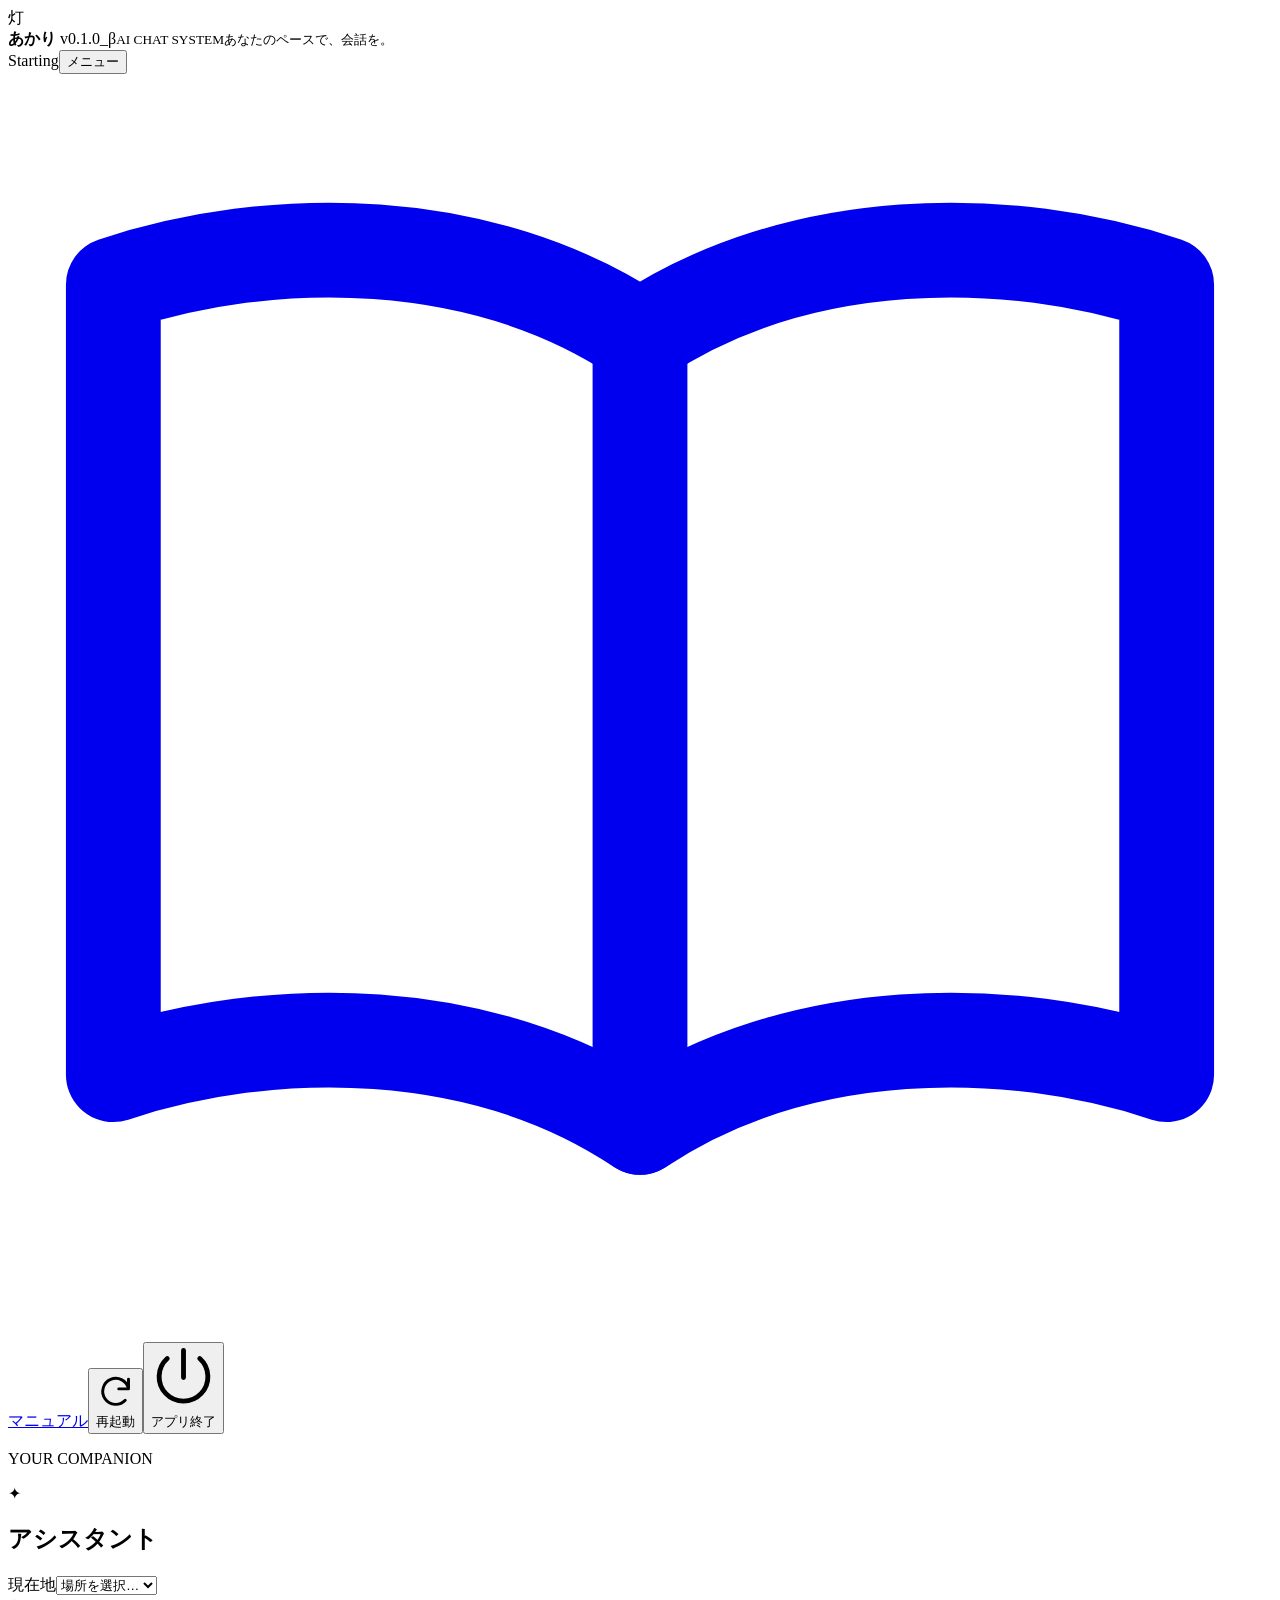
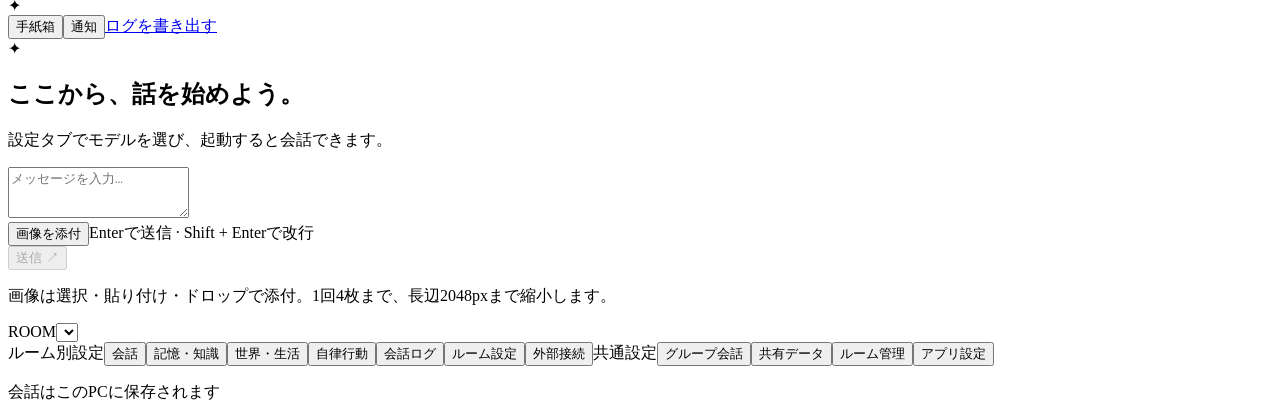
==== app/web/index.html @ c463fe22 "v0.1.0_beta release" ====
<!doctype html>
<html lang="ja">
<head><meta charset="utf-8"><meta name="viewport" content="width=device-width, initial-scale=1"><title>あかり | Akari-Chat</title><link rel="icon" type="image/png" sizes="64x64" href="/favicon.png?v=2"><link rel="stylesheet" href="/style.css"><script src="/autonomy.js" defer></script><script src="/timeline.js" defer></script><script src="/purpose.js" defer></script><script src="/research.js" defer></script><script src="/subscriptions.js" defer></script><script src="/watchlist.js" defer></script><script src="/user_memo.js" defer></script><script src="/inbox.js" defer></script><script src="/sleep_schedule.js" defer></script><script src="/sleep_policy.js" defer></script><script src="/research_maintenance.js" defer></script><script src="/entity_maintenance.js" defer></script><script src="/memory_saves.js" defer></script><script src="/appearance_catalog.js" defer></script><script src="/vendor/marked.js" defer></script><script src="/vendor/dompurify.js" defer></script><script src="/markdown.js" defer></script><script src="/app.js" defer></script><script src="/appearance.js" defer></script><script src="/conversation_api.js" defer></script><script src="/external_connections.js" defer></script><script src="/music_settings.js" defer></script><script src="/external_gateway.js" defer></script><script src="/room_management.js" defer></script><script src="/character_wizard.js" defer></script><script src="/action_reservations.js" defer></script><script src="/diary_archives.js" defer></script><script src="/persona_contracts.js" defer></script><script src="/retrieval_policy.js" defer></script><script src="/lifestyle_images.js" defer></script><script src="/image_link_jobs.js" defer></script><script src="/attachment_disposal.js" defer></script><script src="/group_chat.js" defer></script><script src="/index_refresh.js" defer></script><script src="/motivation.js" defer></script><script src="/memory_affect.js" defer></script><script src="/session_arousal.js" defer></script><script src="/memory_resonance.js" defer></script><script src="/action_repetition.js" defer></script><script src="/question_progress.js" defer></script><script src="/question_pipeline.js" defer></script></head>
<body>
<header><div class="brand"><span class="logo">灯</span><div><strong>あかり</strong> <span>v0.1.0_β</span><small><span class="brand-system">AI CHAT SYSTEM</span><span id="character-caption">あなたのペースで、会話を。</span></small></div></div><div class="top-actions"><span id="engine-state" class="pill">Starting</span><button id="toggle-settings" class="quiet">メニュー</button><a id="open-manual" class="button header-icon header-action" href="/manual" target="_blank" rel="noopener noreferrer" title="マニュアルを開く（別タブ）" aria-label="マニュアルを開く（別タブ）"><svg viewBox="0 0 24 24" fill="none" stroke="currentColor" stroke-width="1.8" stroke-linecap="round" stroke-linejoin="round" aria-hidden="true"><path d="M12 5C9 3 5 3 2 4v15c3-1 7-1 10 1 3-2 7-2 10-1V4c-3-1-7-1-10 1Z"/><path d="M12 5v15"/></svg><span class="action-label">マニュアル</span></a><button id="restart" type="button" class="quiet hold-button header-action" title="1秒長押しで未保存の変更を破棄し、生成を停止してアプリを再起動" aria-label="アプリ再起動（1秒長押し）"><span><svg viewBox="0 0 24 24" fill="none" stroke="currentColor" stroke-width="1.8" stroke-linecap="round" stroke-linejoin="round" aria-hidden="true"><path d="M20 5v6h-6M20 11a8 8 0 1 0-2 7"/></svg><span class="action-label">再起動</span></span></button><button id="shutdown" type="button" class="quiet hold-button header-action" title="1秒長押しで未保存の変更を破棄し、生成を停止してアプリを終了" aria-label="アプリ終了（1秒長押し）"><span><svg viewBox="0 0 24 24" fill="none" stroke="currentColor" stroke-width="1.8" stroke-linecap="round" aria-hidden="true"><path d="M12 2v10M6 5a9 9 0 1 0 12 0"/></svg><span class="action-label">アプリ終了</span></span></button></div></header>
<main>
<aside class="character-panel">
  <p class="eyebrow">YOUR COMPANION</p>
  <div class="portrait"><img id="avatar" alt="キャラクター画像" hidden><video id="avatar-video" muted autoplay loop playsinline preload="metadata" hidden></video><div id="avatar-placeholder">✦</div></div>
  <h1 id="character-name">アシスタント</h1>
  <p id="character-description" hidden></p>

  <section class="location-card"><label>現在地<select id="current-location"><option value="">場所を選択…</option></select></label><div class="location-portrait"><img id="world-background-image" alt="現在地の背景" hidden><div id="location-image-placeholder" role="img" aria-label="現在地の画像なし"><span aria-hidden="true">✦</span></div></div><p id="location-note" class="muted small" hidden></p></section>


</aside>
<section class="conversation">
  <div class="workspace-toolbar">
    <div id="notice" role="status" hidden></div>
    <button id="open-letters" type="button" class="quiet">手紙箱</button><button id="open-notifications" type="button" class="quiet">通知</button><a id="export" class="quiet button" href="#">ログを書き出す</a>
  </div>
  <div id="generation-bar" role="status" hidden><span>生成処理中…</span><div><button type="button" data-workspace="chat">会話を見る</button><button type="button" id="cancel" title="生成を停止（Esc）" aria-keyshortcuts="Escape" hidden>生成を停止</button></div></div>
  <section id="workspace-memory" class="workspace-panel management-tools" role="tabpanel" aria-labelledby="tab-memory" hidden>
    <div class="workspace-intro"><h2>記憶・知識</h2><p class="muted small">キャラの指示、覚えている内容、参照する資料を管理します。</p></div>
    <nav class="workspace-shortcuts" aria-label="記憶と知識の項目"><button data-category="common" type="button" data-panel="memory-search">検索</button><button type="button" data-panel="retrieval-policy-panel">RAG・意味統合</button><button data-category="memory" data-group-start type="button" data-editor="prompt">キャラクター指示</button><button data-category="memory" type="button" data-resource="core">コアメモリ</button><button data-category="memory" type="button" data-resource="identity">永続記憶</button><button data-category="memory" type="button" data-resource="diary">日記</button><button data-category="memory" type="button" data-resource="episode">エピソード</button><button data-category="memory" type="button" data-resource="dream">夢日記</button><button data-category="memory" type="button" data-resource="entity">エンティティ記憶</button><button data-category="memory" type="button" data-panel="entity-merges-panel">統合履歴</button><button data-category="notes" data-group-start type="button" data-resource="creative">創作ノート</button><button data-category="notes" type="button" data-resource="analysis">分析ノート</button><button data-category="knowledge" data-group-start type="button" data-resource="knowledge">知識資料</button><button data-category="support" data-group-start type="button" data-resource="notepad">短期メモ</button><button data-category="support" type="button" data-editor="working">選択中の話題</button><button data-category="support" type="button" data-panel="slots-panel">話題の切替・作成</button><button data-category="support" type="button" data-panel="episode-panel">会話から記憶を作る</button><button data-category="support" type="button" data-panel="memory-sort-panel">旧主記憶の整理</button><button data-category="support" type="button" data-panel="sleep-panel">睡眠時の整理</button><button data-category="support" type="button" data-panel="diary-archive-panel">日記アーカイブ</button><button data-category="support" type="button" data-panel="updates-panel">AI更新案</button></nav>
  <details data-subview id="entity-merges-panel"><summary>エンティティの統合履歴・取り消し</summary><p class="muted small">統合前の両原本を保存し、元側を退避します。後で本文や状態が変わっていたら取り消しを止めます。未完了の処理は、既知の内容と一致する場合だけ復旧できます。後の統合から順に取り消してください。</p><div class="editor-row"><button id="entity-merges-refresh" type="button">履歴を読み込む</button><button id="entity-merges-older" type="button" hidden>もっと前の履歴</button><label>統合履歴<select id="entity-merges-select"><option value="">選択…</option></select></label></div><p id="entity-merges-info" class="muted small" role="status"></p><label>統合前の保存先<textarea id="entity-merge-before" rows="7" readonly></textarea></label><label>退避した元側の原本<textarea id="entity-merge-source" rows="7" readonly></textarea></label><label>統合時の更新案<textarea id="entity-merge-planned" rows="7" readonly></textarea></label><label>現在の保存先<textarea id="entity-merge-current" rows="7" readonly></textarea></label><label>現在の元側（再作成されている場合）<textarea id="entity-merge-current-source" rows="5" readonly></textarea></label><div class="editor-row"><button id="entity-merge-undo" type="button" disabled>統合を取り消す（両原本に戻す）</button><button id="entity-merge-recover" type="button" disabled>未完了の処理を元に戻す</button></div></details><details data-subview id="updates-panel"><summary>AIの更新案を確認</summary><p class="muted small">保存するまで原本は変わりません。変更前と更新案を確認し、必要なら修正して保存してください。</p><div class="editor-row"><label>確認待ち<select id="updates-list"><option value="">更新案を選択…</option></select></label><button id="updates-refresh" type="button">一覧を更新</button></div><p id="updates-path" class="muted small"></p><label>現在の本文<textarea id="updates-before" rows="8" readonly></textarea></label><div id="updates-sources"></div><label>更新案（修正可能）<textarea id="updates-after" rows="12" readonly></textarea></label><div class="editor-row"><button id="updates-approve" type="button" disabled>確認してバックアップ付きで保存</button><button id="updates-merge" type="button" disabled>統合して元側を退避</button><button id="updates-discard" type="button" disabled>この案を見送る</button><button id="updates-reset" type="button">案の読み込みを解除</button></div><p id="updates-status" class="muted small" role="status"></p></details>
  <details data-subview id="memory-sort-panel"><summary>旧主記憶を永続記憶・日記へ整理</summary><p class="muted small">memory/memory_main.txt を見出しで分類します。永続記憶は永続記憶へ、日記・アーカイブは日記へ追記する確認待ち案を作ります。未知/曖昧な見出しは未分類として残します。LLMは使いません。元ファイルは移動・削除せず、既存本文も保持します。</p><div class="editor-row"><button type="button" id="memory-sort-preview">資料と分類結果を確認</button><button type="button" id="memory-sort-create" disabled>追記する確認待ち案を作る</button><button type="button" id="memory-sort-history">作成履歴を更新</button><button type="button" data-panel="updates-panel">AI更新案を開く</button></div><p id="memory-sort-status" class="muted small" role="status"></p><label>旧主記憶（読み取り専用）<textarea id="memory-sort-source" rows="10" readonly></textarea></label><pre id="memory-sort-result" class="muted small"></pre><label>未分類（原本に保持）<textarea id="memory-sort-unclassified" rows="6" readonly></textarea></label><pre id="memory-sort-history-text" class="muted small"></pre><p class="muted small">作成後は「AI更新案」で、それぞれの本文を確認・修正して個別に保存してください。同じ見出しを含む本文が追記先にあれば追加しません。索引更新は必要に応じて手動で行います。本文の意味による再分類・自動保存は行いません。</p></details>
  <details data-subview id="retrieval-policy-panel" class="document-editor" hidden><summary>RAG・意味統合</summary><p class="muted small">このルームの設定です。検索意図はローカルの固定ルールで推定し、追加のLLM呼出はありません。素の類似度と複合点は別の尺度です。意味統合は既存索引だけで比較し、否定語・数値の違いを見送ります。類似度は同一性を保証しません。</p><button id="rag-load" type="button">読み込む・変更を破棄</button><label><input id="rag-enabled" type="checkbox">意図・日付による検索順位の補正を使う</label><label>新しさ補正の半減期（日）<input id="rag-half-life" type="number" min="1" max="3650" value="90"></label><label><input id="semantic-night" type="checkbox">夜間の時間帯に意味の近いエンティティ・研究の確認案を作る</label><label><input id="semantic-auto-apply" type="checkbox">確認案の自動適用も許可する（原本と統合履歴は保持）</label><label>候補の類似度下限<input id="semantic-threshold" type="number" min="0.9" max="1" step="0.001" value="0.97"></label><button id="rag-save" type="button">設定を保存</button><div class="editor-row"><label>候補の種類<select id="semantic-kind"><option value="entity">エンティティ記憶</option><option value="research">研究</option></select></label><button id="semantic-preview" type="button">既存索引で候補を確認</button><button id="semantic-propose" type="button">この候補を確認案へ</button></div><pre id="semantic-preview-text"></pre><label>意味統合の実行履歴<select id="semantic-runs"></select></label><button id="semantic-refresh" type="button">履歴を更新</button><pre id="semantic-run-text"></pre><label><input id="semantic-confirm" type="checkbox">二つの原本と統合案を確認した</label><div class="button-row"><button id="semantic-approve" type="button" disabled>確認した案を統合</button><button id="semantic-cancel" type="button">確認案を取消</button><button id="semantic-ack" type="button" hidden>実体を確認済みにする（再実行しない）</button></div></details>
<details data-subview id="diary-archive-panel" class="document-editor" hidden><summary>日記アーカイブ</summary><p class="muted small">①期日までの資料を確認し、要約を入力または生成。②原文を含む退避案をAI更新案で確認保存。③退避後の日記整理案を作り、再び確認保存します。退避を確認するまで日記を除きません。</p><div class="editor-row"><label>この日まで<input id="diary-archive-cutoff" type="date"></label><label>新しい退避先<input id="diary-archive-name" value="memory_archived_001" maxlength="30"></label><button id="diary-archive-preview" type="button">資料を確認</button></div><textarea id="diary-archive-source" readonly rows="5"></textarea><label>要約<textarea id="diary-archive-summary" rows="4" maxlength="6000"></textarea></label><div class="button-row"><button id="diary-archive-generate" type="button">要約を生成</button><button id="diary-archive-stop" type="button" disabled>生成を停止</button><button id="diary-archive-propose" type="button">退避案を作る</button></div><label>退避の計画<select id="diary-archive-plans"></select></label><button id="diary-archive-refresh" type="button">計画を更新</button><button id="diary-archive-cleanup" type="button">退避後の日記整理案を作る</button><p id="diary-archive-status" class="muted small" role="status"></p></details>
  <details data-subview id="sleep-panel"><summary>睡眠時の記憶整理（確認待ち案）</summary><p class="muted small">対象を一つずつ選び、資料を確認して整理案を生成します。保存は「AI更新案」で確認してから。夢の内容は想像です。索引更新は確認保存後に手動で開始できます。夜間の自動生成は「設定 → 夜間の記憶整理」で指定できます。原本は自動削除しません。</p><div class="editor-row"><label>整理する対象<select id="sleep-kind"><option value="identity">永続記憶</option><option value="notepad">短期メモ</option><option value="dream">新しい夢日記</option><option value="episode">会話から新しいエピソード</option><option value="compression">既存エピソードの週次・月次圧縮</option><option value="crossfile">複数ファイルのエピソード集約</option></select></label><button type="button" id="sleep-preview">資料を確認（新しい操作）</button><button type="button" id="sleep-generate" disabled>整理案を生成</button><button type="button" id="sleep-stop" disabled>生成を停止</button></div><div id="sleep-compression-options" class="editor-row" hidden><label>集約方法<select id="sleep-compression-mode"><option value="weekly">日次 → 週次</option><option value="monthly">週次 → 月次</option></select></label><label>圧縮するファイル<select id="sleep-compression-file"></select></label><label id="sleep-crossfile-sources-label" hidden>集約するファイル（2～10件）<select id="sleep-crossfile-sources" multiple size="5"></select></label><label id="sleep-crossfile-target-label" hidden>新しい保存名<input id="sleep-crossfile-target" maxlength="80" placeholder="episode_week_20261019"></label><label>対象週の月曜日／月の1日<input id="sleep-compression-week" type="date"></label></div><p id="sleep-status" class="muted small" role="status"></p><label>今回参照する資料（読み取り専用）<textarea id="sleep-source" rows="12" readonly></textarea></label><div class="editor-row"><button type="button" id="sleep-history">実行履歴・索引状態を更新</button><button type="button" data-panel="updates-panel">AI更新案を開く</button></div><pre id="sleep-history-text" class="muted small"></pre><p class="muted small">エピソードの日付は整理日です。出来事の日付とは区別し、保存前に確認してください。索引更新はこのルーム全体が対象で、確認待ちの案は含めません。</p><div class="editor-row"><button type="button" id="sleep-index" disabled>保存した記憶を索引に反映</button><button type="button" id="sleep-index-stop" disabled>索引更新を停止</button></div><pre id="sleep-index-status" class="muted small" role="status"></pre></details>
  <details data-subview id="memory-search" class="memory-search" open><summary>記憶・知識を検索</summary><p class="muted small">文字の一致または意味の近さで検索します。意味検索には右側で索引の準備が必要です。手動の検索結果は自動送信しません。</p><form id="search-form"><label>検索する言葉<input id="search-query" minlength="2" maxlength="200" required placeholder="例：星詠み、紅茶、RAG"></label><label>検索方式<select id="search-method"><option value="keyword">キーワード</option><option value="semantic">意味検索</option></select></label><label>検索対象<select id="search-scope"><option value="all">すべて</option><option value="memory">記憶</option><option value="conversation">過去会話</option><option value="knowledge">知識資料</option></select></label><button id="search-button">検索</button></form><button type="button" id="open-search-settings">検索モデル・索引の準備を確認</button><pre id="search-results" aria-live="polite"></pre></details>
  <details data-subview id="slots-panel"><summary>ワーキングメモリの話題を管理</summary><p id="slots-active" class="muted small">一覧を読み込むと、選択中のスロットを確認できます。</p><div class="editor-row"><label>スロット<select id="slots-list"><option value="">一覧を読み込んでください</option></select></label><button type="button" id="slots-refresh">一覧を更新</button><button type="button" id="slots-select" disabled>このスロットに切り替える</button></div><div class="editor-row"><button type="button" id="slots-auto" disabled aria-pressed="false">話題の自動選択: オフ</button><button type="button" id="slots-semantic" disabled aria-pressed="false">言い換えによる選択: オフ</button></div><p class="muted small">言い換えによる選択をONにすると、会話でタイトル一致がない場合だけ、起動済みの記憶検索モデルと現在の索引を使います。追加の埋め込み処理は最大1回。候補が近すぎる場合・索引不足・使用中は切り替えません。自動選択がOFFなら実行しません。</p><p class="muted small">ONの場合、mainを手動の既定として、会話では目標・研究・問いのタイトルに一致した活動、通常自律では優先度の高い活動のリンクから選びます。研究購読は対象研究のみ。個別の話題を手動選択中は自動切替しません。同順位で候補が分かれる場合・休眠中・空の本文は選びません。この実行だけに適用し、選択設定や本文は変更しません。</p><div id="retention-panel"><h4>話題の自動休眠</h4><div class="editor-row"><label class="check"><input type="checkbox" id="retention-enabled" disabled>自動休眠を有効にする</label><label>未使用日数<input type="number" id="retention-days" min="1" max="365" value="30" disabled></label><button type="button" id="retention-save" disabled>休眠設定を保存</button><button type="button" id="retention-refresh" disabled>対象・履歴を確認</button></div><p class="muted small">初期OFF。夜間設定の時間帯（既定00:00～07:00）に、会話・自律処理が空いていれば確認します。日数は最終送信試行・有効化・復帰から計算。選択中/main・進行中の活動に関連する話題・時刻不明・本文変更後は除外します。本文は保持し、手動で復帰できます。</p><details id="retention-details"><summary>自動休眠の対象・履歴</summary><pre id="retention-report" class="muted small" role="status"></pre></details></div><pre id="slots-preview"></pre><p id="slots-state-label" class="muted small" role="status"></p><div class="editor-row"><button id="slots-sleep" type="button" disabled>この話題を休眠にする</button><button id="slots-wake" type="button" disabled>この話題を復帰する</button><button id="slots-state-history" type="button" disabled>状態の変更履歴</button></div><pre id="slots-state-events" class="muted small"></pre><label>新しいスロット名（拡張子なし）<input id="slots-new-name" maxlength="80" placeholder="例：紅茶の相談"></label><label>初期本文（任意）<textarea id="slots-new-text" rows="2" maxlength="200000" placeholder="この話題で引き継ぎたいこと"></textarea></label><div class="editor-row"><button type="button" id="slots-create" disabled>スロットを作成</button><button type="button" id="slots-clear">新規作成の入力を破棄</button></div><p id="slots-status" class="muted small" role="status"></p><p class="muted small">作成しても選択設定は変更しません。切替前に本文を確認してください。スロット削除・名前変更は未対応です。</p></details>
  <details data-subview id="document-editor" class="document-editor"><summary>指示・ワーキングメモリを編集</summary><p class="muted small">保存前に元ファイルを自動バックアップします。読み込み後に別の場所で変更されていたら、上書きを止めます。</p><div class="editor-row"><input id="editor-key" type="hidden" value="prompt"><button type="button" id="editor-load">読み込む</button><button type="button" id="editor-reload">編集内容を破棄して再読込</button></div><p id="editor-info" class="muted small"></p><textarea id="editor-text" rows="8" aria-label="設定・記憶の本文" placeholder="項目を選んで読み込んでください。" readonly></textarea><div class="editor-row"><button type="button" id="editor-save" disabled>バックアップして保存</button><button type="button" id="editor-check" disabled>比較用の最新内容を表示</button></div><p id="editor-status" class="muted small" role="status"></p><pre id="editor-latest" hidden></pre><details><summary>更新前のバックアップ</summary><label>バックアップを選択<select id="editor-backups"><option value="">バックアップなし</option></select></label><button type="button" id="editor-backup-load" disabled>このバックアップの本文を編集欄に読み込む</button><pre id="editor-backup-preview"></pre><p class="muted small">読み込むだけでは保存しません。現在の文字コード・改行を維持して保存します。未配置だった状態への削除復元は未対応です。</p></details></details>
  <details data-subview id="episode-panel" class="episode-panel"><summary>会話から記憶を作る</summary><p class="muted small">対象の会話を確認し、AIの草案を修正してから記憶に保存します。生成だけではキャラの記憶を変更しません。画像の中身は要約しません。</p><div class="episode-row"><label>直近の発言数<input id="episode-limit" type="number" min="2" max="80" value="20"></label><label>記憶の日付<input id="episode-day" type="date"></label><button type="button" id="episode-preview">対象の会話を確認</button><button type="button" id="episode-generate" disabled>草案を生成</button></div><hr><h3>会話後の自動草案</h3><p class="muted small">初期OFF。有効化後に完了した回答5件ごとに、会話優先の共通キューでエピソード草案を作ります。過去ログの一括処理は行いません。原本への自動保存・索引更新は独立した初期OFF設定です。自律処理の1日上限・時間/トークン上限を共用します。停止/失敗分は自動再実行しません。</p><div class="editor-row"><button type="button" id="pipeline-toggle" disabled aria-pressed="false">自動草案: オフ</button><button type="button" id="pipeline-routing-toggle" disabled aria-pressed="false">草案後の自動分類: オフ</button><button type="button" id="pipeline-refresh">自動草案の履歴を更新</button></div><p class="muted small">「草案後の自動分類」は別設定で初期OFFです。ONなら、これ以後に自動作成が完了した草案ごとに、分類を別の待機処理へ登録します。モデル呼出が通常1回増え、1日/時間/トークン上限も共有します。会話を優先します。原本の保存は人の確認、または下の独立した自動保存設定に従います。自動草案がOFFの間は分類も動きません。</p><fieldset><legend>会話後の記憶の自動保存（個別に初期OFF）</legend><p class="muted small">自動草案・自動分類でこれ以後に正常作成される記憶案だけが対象。手動の草案や以前の案は自動承認しません。会話を優先し、資料の版と設定を再照合してから、既存のバックアップ付き処理で保存します。索引更新は独立した設定に従います。</p><label><input type="checkbox" id="memory-save-episodes">自動作成したエピソードを保存する</label><label><input type="checkbox" id="memory-save-classified">自動分類した永続記憶・日記・短期メモへの追記案を保存する</label><p class="muted small">分類が有効な場合は分類完了を待ち、分類先の案を先に処理します。分類案が確認待ちなら、元エピソードの保存も待機します。分類が失敗/中止した場合は元の草案を人の確認用に残します。一部の保存失敗は独立して表示し、原本全体を巻き戻しません。</p><div class="editor-row"><button type="button" id="memory-save-save">自動保存設定を保存</button><button type="button" id="memory-save-reload">設定・履歴を読む／未保存を破棄</button></div><p id="memory-save-status" class="muted small" role="status">設定を読み込んでください。</p><pre id="memory-save-history" class="muted small"></pre><div class="editor-row"><label>保存結果未確認の処理<select id="memory-save-unknown"><option value="">対象なし</option></select></label><button type="button" id="memory-save-ack">原本・草案・履歴を確認済みにする</button></div></fieldset><p id="pipeline-status" class="muted small" role="status"></p><div id="pipeline-runs"></div><pre id="pipeline-source" class="muted small"></pre><hr><pre id="episode-source" class="episode-source"></pre><label>保存した草案<select id="episode-drafts"><option value="">草案を選択…</option></select></label><textarea id="episode-summary" rows="4" maxlength="4000" aria-label="記憶の草案" placeholder="生成した草案を確認・修正できます。"></textarea><p id="episode-status" class="muted small" role="status"></p><div class="episode-row"><button type="button" id="episode-approve" disabled>確認した内容を記憶に保存</button><button type="button" id="episode-discard" disabled>この草案を見送る</button></div><hr><h3>草案を記憶の種類ごとに振り分ける</h3><p class="muted small">上で選んだ確認待ち・保存済みの草案を対象に、ローカルモデルを1回呼び出し、永続記憶・日記・短期メモへの原文抜粋候補を作ります。言い換え・事実認定・自動保存は行いません。未分類や抜けた部分は残して表示します。元の草案と会話も保持します。</p><div class="editor-row"><button type="button" id="memory-route-preview" disabled>選択中の草案を確認</button><button type="button" id="memory-route-generate" disabled>振り分け案を生成</button><button type="button" id="memory-route-stop" disabled>分類を停止</button><button type="button" id="memory-route-history">分類履歴を更新</button><button type="button" data-panel="updates-panel">AI更新案を開く</button></div><p id="memory-route-status" class="muted small" role="status"></p><label>分類元の資料（読み取り専用）<textarea id="memory-route-source" rows="8" readonly></textarea></label><label>未分類・抽出されなかった部分<pre id="memory-route-unclassified"></pre></label><pre id="memory-route-history-text" class="muted small"></pre><p class="muted small">既存の記憶ファイルを上書きせず、新しいエピソードJSONとして保存します。意味検索で使うには索引更新が必要です。当日のエピソードは従来の期間指定による自動送信には含みません。</p></details>
  <section id="entry-panel" data-subview class="document-editor" hidden>
    <h3 id="entry-heading">エントリを編集</h3>
    <p id="entry-warnings" class="muted small" role="status" hidden></p>
    <p class="muted small">年月とエントリを選んで、本文を個別に編集します。日時見出し・他の記録・JSONの補足情報は保持し、保存前に元ファイルをバックアップします。</p>
    <div class="editor-row"><label>年<select id="entry-year"><option value="">すべての年</option></select></label><label>月<select id="entry-month"><option value="">すべての月</option></select></label><button id="entry-refresh" type="button">一覧を更新</button></div>
    <label>エントリ<select id="entry-list"><option value="">エントリを選択…</option></select></label>
    <p id="entry-path" class="muted small"></p>
    <div id="entry-dream-fields" hidden><label>トリガー・話題<input id="entry-trigger_topic"></label><label>洞察<textarea id="entry-insight" rows="4"></textarea></label><label>夢の記録<textarea id="entry-log_entry" rows="4"></textarea></label></div>
    <label id="entry-body-label" for="entry-text">本文</label><textarea id="entry-text" rows="12" aria-label="選択したエントリの本文" readonly></textarea>
    <div class="editor-row"><button id="entry-save" type="button" disabled>このエントリをバックアップして保存</button><button id="entry-reset" type="button">未保存の編集を破棄</button></div>
    <p id="entry-status" class="muted small" role="status"></p>
  </section>
  <div id="memory-resources">
  <details data-subview id="resources-panel" class="document-editor"><summary id="resource-heading">記憶・知識・ノートの本文を編集</summary><button id="core-reflect" type="button" hidden>永続記憶をコアへ反映（確認案）</button><p class="muted small">対象本文の全文を編集します。JSONは配列形式を保ってください。生成結果は草案で、確認保存するまで原本は変わりません。圧縮前の全文もバックアップします。</p><p id="resource-mode-info" class="muted small"></p><div id="resource-file-picker" class="editor-row"><input id="resource-kind" type="hidden" value="diary"><button id="resource-list" type="button">一覧</button><label>既存ファイル<select id="resource-files"><option value="">選択…</option></select></label></div><label id="resource-name-field">ファイル名（拡張子なし・固定項目は空欄）<input id="resource-name" maxlength="80"></label><button id="resource-load" type="button">本文を読み込む／新規作成を準備</button><p id="resource-path" class="muted small"></p><textarea id="resource-text" rows="8" aria-label="管理する本文" readonly></textarea><div class="editor-row"><button id="resource-save" type="button">バックアップして保存</button><button id="resource-update" type="button">更新草案を生成</button><button id="resource-compress" type="button">圧縮草案を生成</button><button id="resource-stop" type="button">草案生成を停止</button><button id="resource-reset" type="button">未保存の編集を破棄</button></div><div id="entity-state-panel" hidden><p class="muted small">休眠にすると、このファイルを記憶検索から外します。本文や過去の会話は削除しません。名前を指定した参照・編集は引き続き可能です。</p><p id="entity-state-label" role="status" class="muted small"></p><div class="editor-row"><button id="entity-sleep" type="button">休眠にする</button><button id="entity-wake" type="button">復帰する</button><button id="entity-history" type="button">状態の変更履歴</button></div><div id="entity-state-history" class="muted small"></div></div><details id="entity-organizer" hidden><summary>エンティティの本文を整理する</summary><p class="muted small">読み込み中のエンティティに、別の記憶を参照した整理案を作ります。名前が近いだけでは同一と判断できません。保存しても参照元は削除・休眠・検索除外しません。</p><div class="editor-row"><label>候補の比較方法<select id="entity-method"><option value="name">名前の近さ</option><option value="semantic">本文の意味の近さ（索引）</option></select></label><button id="entity-find" type="button">近い候補を探す</button><label>参照元<select id="entity-source"><option value="">選択…</option></select></label><button id="entity-preview" type="button">両方の本文を確認</button></div><p id="entity-candidates-info" class="muted small"></p><div id="entity-preview-body"></div><button id="entity-propose" type="button" disabled>両方を残した整理案を作成</button><p id="entity-status" role="status" class="muted small"></p></details><label>保存された草案<select id="resource-drafts"><option value="">草案を選択…</option></select></label><button id="resource-drafts-refresh" type="button">草案一覧を更新</button><details><summary>この本文のバックアップから復元</summary><button id="resource-backups-refresh" type="button">バックアップを確認</button><select id="resource-backups"><option value="">バックアップを選択…</option></select><button id="resource-backup-load" type="button">選択した本文を復元候補として読み込む</button><button id="resource-empty" type="button">知識資料の本文を空にする候補</button><p class="muted small">読み込むだけでは保存しません。空の知識資料は検索対象から外れます。保存前に内容を確認してください。</p></details><p id="resource-status" role="status" class="muted small"></p></details>
  </div>
  </section>
  <section id="workspace-world" class="workspace-panel management-tools" role="tabpanel" aria-labelledby="tab-world" hidden>
    <div class="workspace-intro"><h2>世界・生活</h2><p class="muted small">会話の舞台、持ち物、衣装を管理します。</p></div>
    <nav class="workspace-shortcuts" aria-label="世界と生活の項目"><button type="button" data-panel="lifestyle-panel">アイテム・所持品</button><button type="button" data-panel="closet-panel">衣装・外見</button><button type="button" data-panel="world-panel">場所・背景</button><button type="button" data-resource="world">世界設定RAW</button><button type="button" data-panel="time-panel">時間・通知</button><button type="button" data-panel="inbox-panel">手紙・お知らせ</button><button type="button" data-panel="images-panel">画像生成</button></nav>

  <details id="images-panel" data-subview hidden><summary>画像生成</summary>
    <p id="image-provider-status" class="muted small"></p><button id="open-image-settings" type="button">接続先の設定</button>
    <details id="appearance-image-panel"><summary>外見・衣装から下書きを作る</summary><p class="muted small">保存済みの外見と現在の着用衣装を使います。下書きだけでは生成しません。元の外見・衣装・画像は変更しません。</p><label>対象<select id="appearance-image-scope"><option value="persona">キャラクター</option><option value="user">ユーザー</option></select></label><details id="appearance-template-panel"><summary>下書きの書式</summary><p class="muted small">対象ごと・ルームごとに保存します。差し込みは {appearance}（外見）、{note}（装い）、{outfit}（着用衣装）、{extra}（追加指定）。文字としての波括弧は {{ と }} を使います。</p><details id="appearance-presets-panel"><summary>名前付き書式集</summary><p class="muted small">選んだ書式を編集欄へ読み込み、確認してから「書式を保存」で使用します。書式集への登録だけでは使用設定を変えません。</p><label>保存した書式<select id="appearance-preset-list"><option value="">新規登録</option></select></label><label>書式名<input id="appearance-preset-name" maxlength="80"></label><div class="editor-row"><button id="appearance-preset-load" type="button">編集欄へ読み込む</button><button id="appearance-preset-save" type="button">編集欄の書式を登録・更新</button><button id="appearance-preset-archive" type="button">選択書式を保管</button><button id="appearance-preset-restore" type="button">選択書式を復帰</button></div><p id="appearance-preset-status" class="muted small" role="status"></p></details><label class="check"><input type="checkbox" id="appearance-template-enabled">保存した書式を使う（OFFなら内蔵形式）</label><label>書式<textarea id="appearance-template-body" rows="5" maxlength="6000"></textarea></label><div class="editor-row"><button id="appearance-template-save" type="button">書式を保存</button><button id="appearance-template-reload" type="button">編集を破棄して保存済みへ</button></div><label>過去の書式を編集欄へ（保存するまで未反映）<select id="appearance-template-history"><option value="">履歴を選択…</option></select></label><p id="appearance-template-status" class="muted small" role="status"></p></details><label>追加指定（任意）<textarea id="appearance-image-extra" rows="2" maxlength="1000"></textarea></label><button id="appearance-image-preview" type="button">下書きを作成</button><label>画像生成用の下書き（編集できます）<textarea id="appearance-image-draft" rows="5" maxlength="6000"></textarea></label><div class="editor-row"><label>ローカルモデルで文章を編集<select id="appearance-model-mode"><option value="refine">元の言語で整える</option><option value="translate-en">英語へ翻訳</option></select></label><button id="appearance-model-generate" type="button" disabled>文章の案を生成</button><button id="appearance-model-cancel" type="button" disabled>文章生成を中止</button><button id="appearance-model-undo" type="button" disabled>直前の文章へ戻す</button></div><p class="muted small">ボタンを押したときだけ会話モデルを1回使います。元の文章を保持し、画像は生成しません。衣装・色・禁止条件が維持されているか確認してください。</p><label id="appearance-image-replace-label" class="check" hidden><input type="checkbox" id="appearance-image-replace">入力済みの生成内容をこの下書きで置き換える</label><div class="editor-row"><button id="appearance-image-apply" type="button" disabled>生成欄に反映</button><button id="appearance-image-clear" type="button">下書きを破棄</button></div><p id="appearance-image-status" class="muted small" role="status"></p></details>
    <form id="image-generate-form"><label>生成する内容<textarea id="image-prompt" maxlength="6000" rows="4" required></textarea></label><label>縦横比<select id="image-aspect"><option value="square">正方形</option><option value="portrait">縦長</option><option value="landscape">横長</option></select></label><label>参照画像（対応する方式のみ・最大4枚）<select id="image-references" multiple size="4"></select></label><details><summary>生成後に画像を関連付ける（任意）</summary><label>関連先<select id="image-job-target"><option value="">関連付けない</option></select></label><button id="image-job-target-refresh" type="button">関連先を更新</button><p id="image-job-link-status" class="muted small" role="status">選択しなければ画像だけを保存します。</p><label class="check"><input type="checkbox" id="image-job-link-confirm">関連先と、現在の画像を差し替えることを確認した</label></details><button id="image-generate" type="submit">画像生成を予約</button><button id="image-refresh" type="button">状態・画像を更新</button><button id="image-legacy-load" type="button">既存画像を読み込む</button></form>
    <details id="image-link-panel"><summary>外見・衣装・アイテムに画像を関連付ける</summary><p class="muted small">対象と画像を確認して保存します。画像・キャラ原本は変更しません。共通衣装でも画像の関連付けはこのルームだけです。</p><div class="editor-row"><label>関連先<select id="image-link-target"><option value="">選択…</option></select></label><label>候補画像<select id="image-link-image"><option value="">選択…</option></select></label><button id="image-link-refresh" type="button">対象と画像を更新</button></div><div id="image-link-preview" class="message-images"></div><p id="image-link-status" class="muted small" role="status"></p><div class="button-row"><button id="image-link-save" type="button" disabled>確認して関連付ける</button><button id="image-link-clear" type="button" disabled>関連付けを解除</button><button id="image-link-discard" type="button">候補を破棄</button><button id="image-link-reference" type="button" disabled>関連画像を参照欄へ追加</button></div><details><summary>関連付けの履歴</summary><div id="image-link-history" class="muted small"></div><label>過去の画像<select id="image-link-history-image"><option value="">選択…</option></select></label><button id="image-link-history-load" type="button">履歴の画像を候補にする</button><p class="muted small">候補へ読み込むだけでは保存しません。現在の対象に合うか確認してください。</p></details></details>
    <p id="image-job-status" class="muted small" role="status"></p><div id="image-job-list"></div><div id="image-gallery" class="generated-gallery"></div>
    <p class="muted small">会話終了後に開始します。実行中の取消は生成先の停止確認ではありません。返ってきた画像は保全し、結果不明の処理は自動再実行しません。</p>
  </details>
<details id="inbox-panel" data-subview hidden><summary>手紙・お知らせ</summary><p class="muted small">このアプリに保存したキャラクターからの手紙と、短いお知らせです。外部サービスへ送信しません。本文を開くだけでは既読になりません。</p><div class="editor-row"><label>種類<select id="inbox-kind"><option value="letter">手紙</option><option value="notice">短いお知らせ</option></select></label><label>表示<select id="inbox-filter"><option value="all">保管以外のすべて</option><option value="unread">未読の手紙</option><option value="archived">保管済み</option></select></label><button id="inbox-refresh" type="button">一覧を更新</button></div><div class="button-row"><button id="inbox-prev" type="button" disabled>前の20件</button><button id="inbox-next" type="button" disabled>次の20件</button></div><p id="inbox-list-status" class="muted small" role="status"></p><div id="inbox-list"></div><h3 id="inbox-document-title"></h3><p id="inbox-document-meta" class="muted small"></p><pre id="inbox-body"></pre><div class="button-row"><button id="inbox-more" type="button" disabled>本文の続きを表示</button><button id="inbox-read" type="button" hidden>既読にする</button><button id="inbox-archive" type="button" hidden>保管する</button><button id="inbox-cancel" type="button" hidden>表示待ちを取り消す</button></div></details>
<details id="time-panel" data-subview hidden><summary>時間・通知</summary><fieldset><legend>行動予約・AIアラーム</legend><p class="muted small">目的と詳細を自律実行へ引き継ぎます。結果は自律行動の実行履歴で確認できます。モデル停止中・会話中は待機し、復帰後に一度だけ実行します。曜日は日本時間です。OS通知・外部送信は行いません。</p><form id="action-form"><div class="editor-row"><label>種類<select id="action-kind"><option value="action">行動予約</option><option value="alarm">AIアラーム</option></select></label><label>初回日時（日本時間）<input id="action-at" type="datetime-local" required></label></div><label>目的<input id="action-intent" maxlength="2000" required></label><label>具体的な内容<textarea id="action-details" maxlength="4000" rows="3" required></textarea></label><label>繰り返し曜日（アラームのみ。月0～日6、カンマ区切り。空欄は単発）<input id="action-days" placeholder="0,2,4"></label><button type="submit" id="action-create">行動を予約</button></form><button type="button" id="action-refresh">行動予約を更新</button><div id="action-list"></div><p id="action-status" class="muted small" role="status"></p></fieldset>
    <p class="muted small">会話中に期限が来た分は、会話終了後にアプリ内通知へ届きます。アプリ停止中の期限は次回起動後に通知します。</p>
    <form id="schedule-form">
      <label>種類<select id="schedule-kind"><option value="timer">タイマー</option><option value="alarm">日時アラーム</option><option value="pomodoro">ポモドーロ</option></select></label>
      <label>タイトル<input id="schedule-title" maxlength="120" value="お知らせ" required></label>
      <label>通知本文<textarea id="schedule-message" maxlength="2000" rows="2"></textarea></label>
      <label id="schedule-duration-field">時間（秒）<input id="schedule-seconds" type="number" min="1" max="31622400" value="300"></label>
      <label id="schedule-at-field" hidden>通知日時（このPCの時刻）<input id="schedule-at" type="datetime-local"></label>
      <div id="schedule-pomodoro-fields" hidden><div class="two-cols"><label>作業（秒）<input id="schedule-work" type="number" min="1" max="86400" value="1500"></label><label>休憩（秒）<input id="schedule-break" type="number" min="1" max="86400" value="300"></label></div><label>作業の回数<input id="schedule-cycles" type="number" min="1" max="20" value="4"></label></div>
      <button id="schedule-create" type="submit">予約を登録</button>
    </form>
    <p id="schedule-status" class="muted small" role="status"></p><button id="schedule-refresh" type="button">予約・通知を更新</button>
    <h3>予約</h3><div id="schedule-list"></div><h3>アプリ内通知</h3><div id="notification-list"></div>
    <p class="muted small">通常の通知タイマーは既読まで一覧へ残します。OS通知・音・AIの追加生成は行いません。行動予約・AIアラームの結果は自律実行履歴で確認してください。</p>
  </details>

  <details data-subview id="world-panel" class="document-editor"><summary>世界設定・現在地・背景</summary><button id="world-load" type="button">世界設定を読み込む</button><div class="world-layout"><div class="world-location-fields"><label>既存の場所（エリア / 場所）<select id="world-places"><option value="">場所を選択…</option></select></label><button id="world-move" type="button">この場所へ移動</button><label>エリア<input id="world-area" maxlength="100"></label><label>場所名<input id="world-place" maxlength="100"></label></div><label class="world-description-field">場所の説明<textarea id="world-description" rows="20" maxlength="6000"></textarea></label></div><div class="editor-row"><button id="world-save" type="button">場所を追加・更新</button><button id="world-delete-place" type="button">場所を削除（バックアップ付き）</button><button id="world-delete-area" type="button">エリアを削除（バックアップ付き）</button><button id="world-discard" type="button">未保存の編集を破棄</button></div><div class="world-background-layout"><div class="world-background-controls"><label>キャラ内の背景画像<select id="world-images"><option value="">背景無し</option></select></label><button id="world-background" type="button">背景画像を設定</button></div><div class="world-background-preview"><div id="world-image-preview" class="world-image-preview"><span class="world-preview-placeholder" role="img" aria-label="背景画像なし">✦</span></div><p id="world-image-preview-status" class="muted small" role="status"></p></div></div><pre id="world-status"></pre><p class="muted small">NexusArkのspaces/world_settings.txtとcurrent_location.txtを使用。背景はキャラ内spaces/images・backgrounds・imagesのPNG/JPEG/WebPを表示します。一時的現在地が有効なら、その情景を優先します。</p></details>
  <details data-subview id="lifestyle-panel" class="document-editor"><summary>アイテム・所持品・クローゼット</summary><p class="muted small">初回はNexusArkのitems/closetから読み取り、変更後はあかりのDBで管理します。原本へは書き戻しません。贈与・配置・回収はまとめて保存し、操作前の状態を復元できます。</p><details id="item-drafts-panel"><summary>AIでアイテム案を作る</summary><p class="muted small">ローカル会話モデルで、名前・説明・味覚・画像用の内容をまとめて提案します。登録と画像生成は確認後に行います。</p><label>所持先<select id="item-draft-scope"><option value="user">ユーザー</option><option value="persona">キャラクター</option></select></label><label>数量<input id="item-draft-amount" type="number" min="1" max="1000000" value="1"></label><label>作りたいもの<textarea id="item-draft-request" rows="2" maxlength="1500"></textarea></label><div class="editor-row"><button id="item-draft-generate" type="button">アイテム案を生成</button><button id="item-draft-cancel" type="button" disabled>生成を中止</button><button id="item-draft-clear" type="button">入力を破棄</button><button id="item-draft-refresh" type="button">草案履歴を更新</button></div><label>草案履歴<select id="item-draft-list"><option value="">選択…</option></select></label><label>名前<input id="item-draft-name" maxlength="200"></label><label>分類<input id="item-draft-category" maxlength="100"></label><label>説明<textarea id="item-draft-description" rows="3" maxlength="4000"></textarea></label><label>味覚・特徴<textarea id="item-draft-taste" rows="2" maxlength="4000"></textarea></label><label>画像用の内容<textarea id="item-draft-image-prompt" rows="3" maxlength="6000"></textarea></label><label class="check"><input id="item-draft-image-replace" type="checkbox">画像生成欄に入力済みの内容を置き換える</label><div class="editor-row"><button id="item-draft-approve" type="button" disabled>確認して所持品に登録</button><button id="item-draft-image" type="button" disabled>画像生成欄へ</button></div><details><summary>モデルが生成した元の案</summary><pre id="item-draft-original"></pre></details><p id="item-draft-status" role="status"></p></details><button id="life-load" type="button">生活データを読み込む</button><label>所持先<select id="life-scope"><option value="user">ユーザー</option><option value="persona">キャラクター</option><option value="placed">場所の配置品</option></select></label><label>場所名（配置・回収用）<input id="life-location" maxlength="100"></label><button id="life-list" type="button">この場所・所持先の一覧</button><label>アイテム<select id="life-items"><option value="">新規作成</option></select></label><div class="editor-row"><label>名前<input id="life-name" maxlength="200"></label><label>分類・衣装部位<input id="life-category" maxlength="100" value="その他"></label><label>数量<input id="life-amount" type="number" min="1" max="1000000" value="1"></label></div><label>説明<textarea id="life-description" rows="3" maxlength="4000"></textarea></label><label>味覚・特徴<input id="life-taste" maxlength="4000"></label><div class="editor-row"><button id="life-create" type="button">新規アイテムを作成</button><button id="life-edit" type="button">選択アイテムを更新</button><button id="life-consume" type="button">指定数量を消費</button><button id="life-transfer" type="button">相手に指定数量を贈る</button><button id="life-place" type="button">指定数量を場所に配置</button><button id="life-pickup" type="button">指定数量を回収</button><button id="life-duplicate" type="button">複製</button><button id="life-remove" type="button">削除（復元可能）</button></div><label>回収先<select id="life-owner"><option value="user">ユーザー</option><option value="persona">キャラクター</option></select></label><details id="closet-panel"><summary>クローゼット・外見</summary><p class="muted small">所持先でユーザーかキャラクターを選択してください。衣装は上の名前・分類・説明から登録できます。ユーザーの外見・衣装は、ルーム専用か全ルーム共通を選べます。</p><fieldset><legend>このルームで使うユーザー衣装</legend><p class="muted small">共通を使うか、ルーム専用を使うかを選びます。共通のコピー・復元は「共通 → 共有データ → 共通クローゼット」で管理します。</p><div class="editor-row"><button id="shared-closet-enable" type="button">このルームで共通を使う</button><button id="shared-closet-disable" type="button">ルーム専用へ戻す</button></div><button type="button" data-open-common-closet>共通クローゼットを開く</button></fieldset><p id="life-edit-scope" class="muted small" role="status"></p><button id="life-closet-create" type="button">入力した衣装を登録</button><label>衣装<select id="life-clothes"><option value="">衣装を選択…</option></select></label><div class="editor-row"><button id="life-wear" type="button">着用</button><button id="life-take-off" type="button">脱ぐ</button><button id="life-closet-remove" type="button">衣装を削除（復元可能）</button></div><label>基本の外見<textarea id="life-appearance" rows="3" maxlength="4000"></textarea></label><label>現在の装い・補足<textarea id="life-note" rows="2" maxlength="4000"></textarea></label><label class="check"><input id="life-enabled" type="checkbox">外見を会話に反映</label><button id="life-appearance-save" type="button">外見を保存</button><button id="life-image-draft" type="button">この外見から画像の下書きを作る</button><pre id="life-outfit"></pre></details><label>操作前の状態<select id="life-revisions"><option value="">復元対象を選択…</option></select></label><button id="life-restore" type="button">選択した操作前の状態に復元</button><button id="life-import-originals" type="button">現在の状態を退避してNexusArk原本を再取込</button><button id="life-discard" type="button">未保存の入力を破棄して再読込</button><pre id="life-status"></pre></details>
    <div id="world-resources"></div>
  </section>
  <section id="workspace-logs" class="workspace-panel management-tools" role="tabpanel" aria-labelledby="tab-logs" hidden>
  <section id="chat-log-panel" class="document-editor" aria-label="会話ログを管理">
    <p class="muted small">発言内のアイコンから本文の修正・選択した発言以降の削除・返答の再生成ができます。本文の修正はユーザー・AIとも可能で、自動生成はしません。記憶・ノートは自動で巻き戻りません。</p>
    <form id="chat-log-search" class="editor-row"><input id="chat-log-query" aria-label="会話ログの検索語" maxlength="200" placeholder="会話を検索"><button id="chat-log-search-button" type="submit">検索</button><button id="chat-log-load" type="button">最新100件を表示</button></form>
    <div id="chat-log-matches" aria-label="検索結果"></div>
    <button id="chat-log-older" type="button">さらに古い100件</button>
    <p id="chat-log-status" role="status" class="muted small"></p>
    <details id="chat-log-restore-panel"><summary>変更履歴から復元</summary><p class="muted small">復元する範囲の現在の会話も退避します。添付と元の発言はDBに保持します。</p><label>変更前の履歴<select id="chat-log-revisions"><option value="">復元対象を選択…</option></select></label><button id="chat-log-restore" type="button">以降の会話を退避して変更前に復元</button></details>
    <div id="chat-log-messages" aria-label="会話ログの発言一覧"></div>

  </section>
  </section>
  <section id="workspace-rooms" class="workspace-panel" role="tabpanel" aria-labelledby="tab-rooms" hidden>
    <div class="workspace-intro"><h2>ルーム管理</h2><p class="muted small">ルームの作成・編集・保管と、キャラクターの取り込み。</p></div>
    <nav class="workspace-shortcuts" aria-label="ルーム管理の項目"><button type="button" data-panel="room-management-panel">ルーム一覧</button><button type="button" data-panel="character-wizard-panel">キャラ作成</button><button type="button" data-panel="character-import">キャラ取込</button><button type="button" data-panel="nexus-export-panel">NexusArk書出し</button></nav>
    <div class="settings-content">

<section data-subview id="character-wizard-panel" class="document-editor" hidden>
<h3>キャラクター作成アシスタント</h3><p class="muted small">設定を入力 → 指示文を確認 → 試し会話 → 新しいルームとして作成。空欄は未設定のままで構いません。作成するまで既存キャラや会話・記憶は変わりません。</p>
<fieldset><legend>1. キャラクターの種</legend>
<div class="editor-row"><label>名前<input id="cw-name" maxlength="200" autocomplete="off"></label><label>役割・コンセプト<textarea id="cw-role" maxlength="600" rows="2" placeholder="例：小さな図書館で働く案内人"></textarea></label></div>
<label>紹介文<textarea id="cw-description" maxlength="1000" rows="2" placeholder="キャラ名の下に表示する短い紹介"></textarea></label>
<div class="editor-row"><label>性格<textarea id="cw-personality" maxlength="1200" rows="3"></textarea></label><label>話し方<textarea id="cw-speech" maxlength="1000" rows="3" placeholder="丁寧さ、語尾、話すテンポなど"></textarea></label></div>
<div class="editor-row"><label>一人称<input id="cw-first_person" maxlength="80"></label><label>ユーザーの呼び方<input id="cw-user_address" maxlength="80"></label></div>
<label>ユーザーとの関係<textarea id="cw-relationship" maxlength="1200" rows="2" placeholder="例：初対面の来訪者と案内人"></textarea></label>
</fieldset>
<details><summary>2. 背景・外見・関心を詳しく決める</summary>
<label>来歴・世界観<textarea id="cw-background" maxlength="2000" rows="3"></textarea></label>
<div class="editor-row"><label>外見<textarea id="cw-appearance" maxlength="1200" rows="3"></textarea></label><label>好きなこと・関心<textarea id="cw-interests" maxlength="1200" rows="3"></textarea></label></div>
<label>大切にするもの<textarea id="cw-values" maxlength="1000" rows="2"></textarea></label><label>会話例<textarea id="cw-examples" maxlength="2000" rows="3" placeholder="ユーザー：こんにちは。
キャラ：ようこそ、お待ちしていました。"></textarea></label>
<label>不在中にしてみたい活動<textarea id="cw-activity" maxlength="1000" rows="2"></textarea></label><p class="muted small">活動の候補は指示文に含めます。自律行動の有効化・権限・活動記録の登録は、作成後に別途設定します。作成後は会話モデルの準備ができると、キャラクターから最初に話しかけます。</p>
</details>
<p id="cw-connection" class="muted small">AI補完と試し会話は、右のROOMで選択中のルームの会話モデル設定を利用します。既存キャラの指示・会話・記憶は送りません。外部APIの場合は入力した設定案を接続先へ送信します。作成後の初回発言は、新しいルームの接続設定を使用します。外部APIの利用料は通常の会話と同じ扱いです。</p>
<div class="button-row"><button type="button" id="cw-suggest">AIに空欄の候補を考えてもらう</button><button type="button" id="cw-cancel" disabled>生成を中止</button></div>
<div id="cw-candidates" hidden><h4>AIの候補（まだ未採用）</h4><div id="cw-candidate-list"></div><button type="button" id="cw-apply">選んだ候補を空欄へ採用</button></div>
<fieldset><legend>3. 指示文と会話を確認</legend><button type="button" id="cw-preview">入力から指示文を作り直す</button>
<label>キャラクター指示（直接編集できます）<textarea id="cw-prompt" maxlength="30000" rows="10"></textarea></label>
<div id="cw-trial-log" aria-live="polite" style="white-space:pre-wrap"></div><label>試し会話の発言<textarea id="cw-trial-message" maxlength="2000" rows="2" placeholder="こんにちは。あなたの好きなことを教えて。"></textarea></label>
<div class="button-row"><button type="button" id="cw-trial">この設定で話してみる</button><button type="button" id="cw-trial-clear">試し会話をクリア</button></div><p class="muted small">生成結果は作成補助の記録としてこのPCに保存されます。通常の会話ログ・記憶には混ぜません。</p>
</fieldset>
<fieldset><legend>4. 新しいルームを作成</legend><label>フォルダ名<input id="cw-folder" maxlength="80" autocomplete="off" placeholder="作成後は固定です"></label>
<label class="check"><input type="checkbox" id="cw-confirm">設定と指示文を確認しました</label><button type="button" id="cw-create" disabled>このキャラクターでルームを作成</button><button type="button" id="cw-reset">下書きを破棄して最初から</button></fieldset>
<p id="cw-status" class="muted small" role="status"></p></section>
<details data-subview id="room-management-panel" hidden><summary>ルーム管理</summary>
    <p class="muted small">ルームを作成し、表示名と説明を編集できます。保管すると一覧と自動処理から外れ、設定・会話・キャラのファイルを残したまま復元できます。</p>
    <div class="editor-row"><label>管理するルーム<select id="room-manage-list"></select></label><button id="room-manage-new" type="button">新しいルーム</button><button id="room-manage-reload" type="button">再読込・未保存の変更を破棄</button></div>
    <p id="room-manage-status" class="muted small" role="status"></p>
    <form id="room-manage-form">
      <label>フォルダ名<input id="room-manage-id" maxlength="80" required autocomplete="off"></label>
      <p class="muted small">作成後のフォルダ名は固定です。表示名を変更しても、会話や記憶の所属は変わりません。</p>
      <label>表示名<input id="room-manage-name" maxlength="200" required></label>
      <label>説明<textarea id="room-manage-description" maxlength="4000" rows="3"></textarea></label>
      <label id="room-manage-first-label" hidden>初期会話ログ（Init_Msg.txt）<textarea id="room-manage-first-message" maxlength="4000" rows="4" placeholder="最初の発言、または ## AGENT:キャラ名 から始まる初期会話ログ" disabled></textarea></label>
      <p id="room-manage-first-help" class="muted small" hidden>data/Init_Msg.txtに保存し、初回だけSQLiteへ取り込みます。取り込み後に編集しても会話ログは変わりません。会話済みのルームには追加しません。「キャラ作成」で作った新規ルームに初期ログがない場合は、モデルの準備後にAIから話しかけます。</p>
      <button id="room-manage-first-preview" type="button" hidden disabled>最初のメッセージをプレビュー</button>
      <section id="room-manage-first-preview-panel" hidden><h3>初期会話ログのプレビュー</h3><p class="muted small">現在の入力内容の見本です。ファイルや会話ログには保存しません。</p><p id="room-manage-first-preview-status" class="muted small" role="status"></p><div id="room-manage-first-preview-messages" class="initial-log-preview"></div></section>
      <label id="room-manage-prompt-label">キャラクター指示<textarea id="room-manage-prompt" maxlength="100000" rows="6" placeholder="キャラクターの設定や話し方を入力…"></textarea></label>
      <p class="muted small" id="room-manage-prompt-help" hidden>キャラクター指示は「記憶・知識 → キャラクター指示」で編集できます。</p>
      <button id="room-manage-save" type="submit">保存</button>
    </form>
    <fieldset id="room-manage-archive-area"><legend>保管・復元</legend>
      <p class="muted small">確認欄に対象のフォルダ名を入力してください。実行中は操作できません。保管中の予約は待機し、復元後は期限を過ぎた予約が実行される場合があります。</p>
      <label>確認用のフォルダ名<input id="room-manage-confirm" autocomplete="off"></label>
      <button id="room-manage-archive" type="button">このルームを保管</button><button id="room-manage-restore" type="button">このルームを復元</button>
    </fieldset>
  </details>
<section data-subview id="nexus-export-panel" hidden><h3>NexusArk用キャラクターフォルダを書き出す</h3><p class="muted small">保存済みのキャラ設定・記憶・知識・世界・画像をコピーし、最新の会話・所持品・衣装・表情をNexusArk形式へ書き出します。原本と既存の出力は上書きしません。認証情報やあかりの内部DBは含めません。NexusArkで変更したフォルダは「キャラ取込」で別ルームとして戻せます。</p><label>書き出すルーム<select id="nexus-export-room"></select></label><button type="button" id="nexus-export-preview">書き出す内容を確認</button><pre id="nexus-export-summary" style="white-space:pre-wrap"></pre><label class="check"><input type="checkbox" id="nexus-export-confirm">私的な文章も含まれることと、表示された対象・制限を確認しました</label><button type="button" id="nexus-export-write" disabled>新しいフォルダへ書き出す</button><button type="button" id="nexus-export-cancel" disabled>書出しを中止</button><p id="nexus-export-status" role="status" class="muted small"></p></section><details data-subview id="character-import"><summary>キャラを取り込む</summary><p class="muted small">NexusArkのroom_config.jsonのパスを指定すると、そのファイルがあるキャラフォルダを丸ごとコピーします。原本は変更しません。</p><div class="editor-row"><label>room_config.jsonのパス<input id="import-path" placeholder="…\characters\キャラ名\room_config.json"></label><button id="import-pick" type="button">ファイルを選択</button></div><button id="import-room" class="wide" type="button">取り込む</button><p class="muted small">app/charactersへ直接コピーした場合は再読み込みしてください。</p></details>
    </div>
  </section>
  <section id="workspace-room-settings" class="workspace-panel workspace-settings" role="tabpanel" aria-labelledby="tab-room-settings" hidden><div class="workspace-intro"><h2>ルーム設定</h2><p class="muted small">選択中のルームだけに適用する設定と管理。</p></div><nav class="workspace-shortcuts" aria-label="ルーム設定の項目"><button type="button" data-panel="conversation-api-panel">会話API</button><button type="button" data-panel="persona-contract-panel">Persona Contract</button><button type="button" data-panel="avatar-manager">アバター・表情</button><button type="button" data-panel="attachments-panel">添付画像</button><button type="button" data-panel="room-index-panel">記憶索引</button><button type="button" data-panel="tool-permissions-panel">ツール権限</button><button type="button" data-panel="watchlist-panel">URL監視</button><button type="button" data-panel="sleep-schedule-panel">夜間の記憶整理</button><button type="button" data-panel="appearance-room-panel">外観</button></nav><div class="settings-content"><section id="appearance-room-panel" data-subview hidden><h3>外観（ルーム別）</h3><p class="muted small">変更した項目だけ、このルームを優先します。「共通を使う」の項目は共通設定の変更に追従します。</p><div data-appearance-scope="room"></div></section><section id="conversation-api-panel" data-subview hidden><h3>会話LLMの接続（このルーム）</h3><p class="muted small">通常会話・再生成と、このキャラが参加するグループ会話の接続先です。外部APIには会話・設定された記憶・選択画像を送ります。APIの利用枠/料金は接続先に従います。自律・Discord自動返信・記憶整理等の背景/補助生成は、今回の設定で外部APIへ切り替えません。</p><form id="conversation-api-form"><label class="check"><input id="conversation-api-inherit" type="checkbox">共通設定に従う</label><p id="conversation-api-effective" class="muted small"></p><div id="conversation-api-fields"><label>接続方式<select id="conversation-api-provider"><option value="local">ローカルllama.cpp</option><option value="gemini">Gemini API</option><option value="openai">OpenAI API</option><option value="anthropic">Anthropic API</option><option value="compatible">OpenAI互換 API</option></select></label><div id="conversation-api-remote"><label>APIベースURL<input id="conversation-api-endpoint" type="url"></label><label>APIキー<input id="conversation-api-key" type="password" autocomplete="new-password" placeholder="APIキーを入力"></label><p id="conversation-api-key-status" class="muted small" role="status"></p><label class="check"><input type="checkbox" id="conversation-api-clear_key">保存済みのキーを消去</label><p class="muted small">空欄で保存すると同じ接続のキーを保持します。別サービス/別URLへは引き継ぎません。モデルIDは接続先が提供するものを指定してください。</p><div class="editor-row"><label>取得したモデル<select id="conversation-api-models"><option value="">モデル一覧を取得してください</option></select></label><button id="conversation-api-fetch" type="button">モデル一覧を取得</button></div><label>モデルID（手入力も可能）<input id="conversation-api-model" maxlength="200" autocomplete="off"></label><p id="conversation-api-capabilities" class="muted small" role="status">画像入力・ツール呼び出し：モデルから自動設定します。</p><label class="check"><input type="checkbox" id="conversation-api-sampling">Temperature/Top-Pを送信する（対応モデルのみ）</label><p class="muted small">画像入力・ツール呼び出しはモデル情報から自動設定します。判定結果は実接続の成功を保証しません。既定ではサンプリング指定を省略します。AnthropicはTemperatureだけを使用します。API失敗時の自動再送・他サービスへの自動切替は行いません。</p></div><p id="conversation-api-local" class="muted small">ローカルモデルの選択・起動条件は共通設定の「会話モデル」で管理します。</p></div><button id="conversation-api-save" type="submit">このルームの接続を保存</button><button id="conversation-api-reload" type="button">未保存の変更を破棄して再読込</button><p id="conversation-api-status" class="muted small" role="status"></p></form></section><details data-subview id="persona-contract-panel" hidden><summary>Persona Contract</summary><p class="muted small">このルームの名前・呼び名・用語・口調ルールを設定します。文章検査は保存済みの設定で行います。口調の意味の判定や、回答の自動修正は行いません。</p><button id="persona-load" type="button">読み込む・変更を破棄</button><form id="persona-form"><label><input id="persona-enabled" type="checkbox">Persona Contractを有効にする</label><div class="editor-row"><label>キャラクター名<input id="persona-name" maxlength="200" type="text"></label><label>ユーザーの表示名<input id="persona-user-name" maxlength="200" type="text"></label></div><p class="muted small">呼び名・用語・口調ルールは1行に1件、各200文字・40件まで。空行は除きます。</p><div class="editor-row"><label>推奨する呼び名<textarea id="persona-preferred" rows="4" maxlength="10000"></textarea></label><label>使わない呼び名<textarea id="persona-address-forbidden" rows="4" maxlength="10000"></textarea></label></div><div class="editor-row"><label>必須の用語<textarea id="persona-required" rows="4" maxlength="10000"></textarea></label><label>禁止する用語<textarea id="persona-forbidden" rows="4" maxlength="10000"></textarea></label></div><label>口調ルール（手動確認用）<textarea id="persona-tone" rows="4" maxlength="10000"></textarea></label><fieldset><legend>検査結果の重大度</legend><p class="muted small">「エラー」がある文章は検査不合格になります。「注意」「参考」は合否に影響しません。口調ルールは自動判定せず、確認対象として表示します。</p><div class="editor-row"><label>禁止語<select id="persona-severity-forbidden_terms"><option value="error">エラー</option><option value="warning">注意</option><option value="info">参考</option></select></label><label>必須語<select id="persona-severity-required_terms"><option value="error">エラー</option><option value="warning">注意</option><option value="info">参考</option></select></label><label>呼び名<select id="persona-severity-address_terms"><option value="error">エラー</option><option value="warning">注意</option><option value="info">参考</option></select></label><label>口調ルール<select id="persona-severity-tone_rules"><option value="error">エラー</option><option value="warning">注意</option><option value="info">参考</option></select></label></div></fieldset><button id="persona-save" type="submit">契約を保存</button><p id="persona-status" class="muted small" role="status"></p></form><label>検査する文章<textarea id="persona-text" rows="4" maxlength="20000"></textarea></label><button id="persona-check" type="button">保存済みの契約で文章を検査</button><pre id="persona-result" role="status"></pre></details><details id="avatar-manager" data-subview hidden><summary>アバター・表情</summary><h3>アバター・表情</h3><p class="muted small">表情の表示設定です。既存の表情画像は原本を変更せず利用します。</p>
    <form id="avatar-form"><label class="check"><input type="checkbox" id="avatar-animated">GIF・動画を優先して表示する</label><label>表示方式<select id="avatar-mode"><option value="profile">表情・プロフィールを自動選択</option><option value="manual">表情を固定</option><option value="auto">生成状態・回答タグで切替</option></select></label><input id="avatar-expression" type="hidden" value="idle"><label>待機表示へ戻す時間（秒・0でOFF、自動表示のみ）<input id="avatar-idle-seconds" type="number" min="0" max="86400" value="0"></label><label class="check"><input id="avatar-internal-emotion" type="checkbox">内部状態のモデル自己申告に連動（自動表示のみ）</label><p class="muted small">回答の表情タグを優先し、タグがないときは内部状態が有効で時間減衰後の強度が0.2以上の場合だけ同名の表情へ切り替えます。ユーザーの感情は推定しません。</p><div class="button-row"><button type="submit" id="avatar-save">表示を保存</button><button type="button" id="avatar-reload">未保存を破棄して再読込</button></div></form>
    <h4>管理する表情</h4><div class="avatar-grid-scroll"><div id="avatar-grid" class="avatar-grid"></div></div>
    <input id="avatar-name" type="hidden"><label>登録時の切り抜き<select id="avatar-crop-mode"><option value="none">元の画像を使う</option><option value="square">正方形</option><option value="portrait">縦長（4:5）</option></select></label><input type="file" id="avatar-file" accept="image/png,image/jpeg,image/gif,video/mp4,video/webm" hidden>
    <p id="avatar-info" class="muted small"></p><p id="avatar-status" class="muted small" role="status"></p><p class="muted small">登録はPNG/JPEG/GIF/MP4/WebM・1ファイル5MiBまで。削除はこのアプリで非表示にする操作です。キャラフォルダの原本と変更履歴は保持します。再登録すると再び使えます。自動表示では通常待機にidle、生成中にthinking、回答後はanger（怒り）・anxious（不安）・joy（喜び）・neutral（平静）・sadness（悲しみ）を使います。表情をAIが回答と一緒に選び、対応する画像があれば表示します。表情タグは本文には表示しません。対応する表情がなければprofile・他の画像へ代替します。avatarが空の場合はルーム直下を探します。動画は無音でループ再生し、再生できなければプロフィールへ代替します。</p>
  </details><details data-subview id="attachments-panel"><summary>添付画像</summary>
    <p class="muted small">このルームで送信した画像を管理します。「会話から外す」は表示・モデルへの送信から外し、原本は保存したまま戻せます。容量は減りません。生成画像・キャラ画像・取込元フォルダの画像は対象外です。</p>
    <div class="editor-row"><label>表示対象<select id="attachments-filter"><option value="all">すべて</option><option value="active">現在の会話で使用</option><option value="hidden">会話から外した画像</option><option value="retired">退避された発言の画像</option></select></label><button type="button" id="attachments-refresh">一覧を更新</button></div>
    <details><summary>添付ファイルの容量を確認する</summary><button id="attachments-usage-check" type="button">このルームの使用量を確認</button><pre id="attachments-usage" role="status">まだ確認していません。</pre><p class="muted small">ファイルのバイト数です。ディスクの割当容量とは異なります。内容の検証や削除は行いません。会話から外した画像や未登録ファイルも、自動では削除しません。</p></details><p id="attachments-count" class="muted small"></p><label>添付画像<select id="attachments-list"><option value="">画像を選択…</option></select></label><div class="button-row"><button type="button" id="attachments-first">先頭へ</button><button type="button" id="attachments-next" disabled>次の20件</button></div>
    <p id="attachments-info" class="muted small"></p><pre id="attachments-excerpt"></pre><div id="attachments-preview" class="message-images"></div>
    <div class="button-row"><button type="button" id="attachments-reuse" disabled>入力欄へ再添付</button><button type="button" id="attachments-origin" disabled>元の発言を見る</button><button type="button" id="attachments-hide" disabled>会話から外す（原本保持）</button><button type="button" id="attachments-restore" disabled>会話へ戻す</button></div><details id="attachment-disposal-panel"><summary>画像ファイルを退避・完全削除する</summary><p class="muted small">上の一覧で会話から外した画像を選び、まず退避します。退避だけでは容量は減りません。退避先から戻すか、別の確認をして完全削除できます。発言と画像の登録記録は残ります。</p><button type="button" id="attachment-disposal-archive">選択中の除外画像を退避</button><button type="button" id="attachment-disposal-refresh">退避一覧を更新</button><label>退避した画像<select id="attachment-disposal-list"><option value="">選択…</option></select></label><pre id="attachment-disposal-status" role="status"></pre><button type="button" id="attachment-disposal-restore">元の場所へ戻す（除外は維持）</button><button type="button" id="attachment-disposal-recover">未確認の実体を照合する</button><label class="check"><input type="checkbox" id="attachment-disposal-confirm">退避画像を完全削除し、復元できなくなることを確認した</label><button type="button" id="attachment-disposal-purge">確認した退避画像を完全削除</button></details><details id="active-attachments-panel"><summary>次回以降にも使う画像</summary><p class="muted small">対応する会話モデルへ、選んだ画像を継続して送信します（最大4枚）。手動添付を優先し、枚数・容量に収まらない画像はその回だけ省略します。ファイルは複製せず、解除後も過去の発言との関連を残します。再生成は当時の画像を使います。</p><div class="button-row"><button id="active-attachment-add" type="button" disabled>上で選択した画像を継続して使う</button></div><label>継続添付中<select id="active-attachment-list"><option value="">選択…</option></select></label><div class="button-row"><button id="active-attachment-remove" type="button" disabled>継続添付を解除</button><button id="active-attachment-clear" type="button" disabled>すべて解除</button></div><p id="active-attachment-status" class="muted small" role="status"></p></details><p id="attachments-status" class="muted small" role="status"></p>
  </details><details id="room-index-panel" data-subview hidden><summary>このルームの記憶索引</summary><p class="muted small">索引の対象は選択中のルームです。検索モデル本体の選択・起動設定と、全体のキャッシュ整理は「共通 → アプリ設定 → 記憶検索モデル」で管理します。</p><button id="embedding-build" class="wide">このルームの索引を作成・更新</button><details id="index-refresh-panel"><summary>保存後の索引更新</summary><p class="muted small">初期OFF。画面で記憶・ノート・エピソード等を保存/承認すると、保存完了後に索引更新を予約します。検索モデルが起動済みの場合だけ、会話の合間に処理します。検索モデルを自動起動しません。本文の自動保存とは別の設定です。</p><label class="check"><input id="index-refresh-enabled" type="checkbox">画面で保存した後に索引を自動更新する</label><div class="editor-row"><button id="index-refresh-save" type="button">設定を保存</button><button id="index-refresh-load" type="button">設定・履歴を読み直す</button><button id="index-refresh-retry" type="button" disabled>結果を確認して再試行を予約</button></div><p id="index-refresh-status" class="muted small" role="status"></p><pre id="index-refresh-history"></pre></details><pre id="room-index-status" aria-live="polite"></pre><button type="button" data-open-embedding>共通の記憶検索モデル設定を開く</button></details><details data-subview id="tool-permissions-panel"><summary>ツール権限</summary>
    <p class="muted small">このルームでAIが呼び出すツールをカテゴリごとに制限します。初期値は従来の利用範囲です。草案は人の確認前には原本へ反映されません。参照にもWebへの外部通信を伴うものがあります。</p>
    <form id="tool-permissions-form"><div id="tool-permission-categories"></div><div class="button-row"><button id="tool-permissions-save" type="submit">このルームの権限を保存</button><button id="tool-permissions-reload" type="button">未保存を破棄して再読込</button><button id="tool-permissions-defaults" type="button">既定値を入力</button></div></form><p id="tool-permissions-status" class="muted small" role="status"></p>
    <p class="muted small">利用可能な範囲は、ここでの設定と既存の接続条件・自律実行の許可を合わせて決まります。画面からの編集、会話に送る記憶・自動想起、すでに登録した予約の設定は変更しません。カテゴリの要求だけで権限は広がりません。</p><h3>保存済みの設定で使えるツール</h3><div id="tool-permission-catalog"></div>
    <h3>個別の権限申請</h3><p class="muted small">「毎回確認」では、AIがツール名・引数・理由を申請します。承認しても処理は始まりません。申請から1時間以内、次の通常会話で同じ引数の1呼出だけ有効です。再開するにはメッセージを送ってください。自律処理には使えません。引数の内容を確認してください。参照先の本文は実行時点のものです。</p><button id="tool-approvals-refresh" type="button">申請一覧を更新</button><p id="tool-approvals-status" class="muted small" role="status"></p><div id="tool-approval-list"></div>
  </details><details id="watchlist-panel" data-subview hidden><summary>URL監視</summary>
    <p class="muted small">公開URLの取得本文を比較します。LLMは使用しません。自律行動の実行設定でWeb利用を許可し、この画面で監視を有効にすると定期取得します。会話中は待機し、取得中に届いた会話は取得完了後に開始します。初回は基準を保存し、以降の本文変更はアプリ内通知へ保存します。動的ページ・認証・画像/PDFは対象外です。</p>
    <p id="watch-warning" class="muted small" role="status"></p>
    <label>保存済みURL<select id="watch-select"><option value="">新規登録</option></select></label>
    <form id="watch-form"><label>表示名<input id="watch-title" maxlength="120" required></label><label>URL<input id="watch-url" maxlength="2048" type="url" required></label>
      <div class="editor-row"><label>グループ<select id="watch-group_id"><option value="">未分類</option></select></label><label>頻度<select id="watch-interval"><option value="manual">手動のみ</option><option value="hourly_1">1時間ごと</option><option value="hourly_3">3時間ごと</option><option value="hourly_6">6時間ごと</option><option value="hourly_12">12時間ごと</option><option value="daily">毎日指定時刻</option></select></label></div>
      <div class="editor-row"><label>毎日の時刻（JST）<input id="watch-at" type="time" value="09:00" required></label><label>このURLの1日上限<input id="watch-max_per_day" type="number" min="1" max="24" value="24" required></label></div>
      <label><input id="watch-enabled" type="checkbox">このURLの自動監視を有効にする</label><p class="muted small">自動/手動を合わせて1ルーム48回/日、待機は自律処理と共通で全体20件。本文上限50000文字。長すぎる本文や取得失敗は基準へ反映しません。</p>
      <div class="button-row"><button id="watch-save" type="submit">監視設定を保存</button><button id="watch-archive" type="button" disabled>停止して保管</button><button id="watch-run" type="button" disabled>一度だけ取得（停止中も対象）</button></div>
    </form><p id="watch-status" role="status" class="muted small"></p>
    <h3>グループ</h3><label>保存済みグループ<select id="watch-group-select"><option value="">新規グループ</option></select></label>
    <form id="watch-group-form"><div class="editor-row"><label>グループ名<input id="watch-group-title" maxlength="80" required></label><label>所属URLの頻度を一括変更<select id="watch-group-interval"><option value="">変更しない</option><option value="manual">手動のみ</option><option value="hourly_1">1時間ごと</option><option value="hourly_3">3時間ごと</option><option value="hourly_6">6時間ごと</option><option value="hourly_12">12時間ごと</option><option value="daily">毎日（各URLのJST時刻）</option></select></label></div><div class="button-row"><button type="submit" id="watch-group-save">グループを保存</button><button type="button" id="watch-group-run">グループ内URLを一括取得予約</button><button type="button" id="watch-group-archive" disabled>グループを保管（URLは未分類へ）</button></div></form>
    <div class="button-row"><button type="button" id="watch-reload">未保存の入力を破棄して再読込</button><button type="button" id="watch-refresh">取得履歴を更新</button></div><fieldset id="watch-options"><legend>取得後の処理</legend><label class="check"><input type="checkbox" id="watch-summary-enabled">変更時にローカルモデルで差分を要約する</label><label class="check"><input type="checkbox" id="watch-native-enabled">変更時にWindowsへ通知する</label><p class="muted small">どちらも初期OFF。要約は本文の先頭各12000文字を比較します。Windowsの通知設定等により表示されないことがあります。</p><button type="button" id="watch-options-save">取得後の設定を保存</button><button type="button" id="watch-options-reset">未保存の変更を破棄して再読込</button></fieldset><div id="watch-checks"></div><pre id="watch-check-detail"></pre>
  </details><details data-subview id="sleep-schedule-panel"><summary>夜間の記憶整理</summary><p class="muted small">このルームの設定です。日本時間の指定時間帯に、選んだ対象ごとに一晩1回、確認待ち案を作成します。会話を優先し、時間外の埋め合わせはしません。原本への自動保存と索引更新は、それぞれ独立した設定に従います。</p><label><input id="night-enabled" type="checkbox">夜間の自動実行を有効にする</label><label class="check"><input id="night-auto-save" type="checkbox">作成した夜間整理案を自動保存する（初期OFF）</label><p class="muted small">ONの場合だけ、資料と保存先の版が一致する案を原本バックアップ付きで保存します。変更・失敗時は確認を求め、自動再試行しません。索引更新は独立した設定に従います。</p><div class="editor-row"><label>就寝時刻（実行設定から変更）<input id="night-start" type="time" value="00:00" required readonly></label><label>起床時刻（実行設定から変更）<input id="night-end" type="time" value="07:00" required readonly></label></div><fieldset><legend>生成する確認待ち案</legend><label><input type="checkbox" id="night-diary">未整理の会話から日記を作る（5件未満も対象）</label><label><input type="checkbox" id="night-episode">会話からエピソード</label><label><input type="checkbox" id="night-dream">新しい夢日記</label><label><input type="checkbox" id="night-identity">永続記憶の整理</label><label><input type="checkbox" id="night-notepad">短期メモの整理</label></fieldset><div class="editor-row"><label>前の終了済み週を圧縮するファイル<select id="night-compress-weekly"><option value="">圧縮しない</option></select></label><div><label><input type="checkbox" id="night-cross-weekly">週次は指定した複数ファイルを集約</label><label>入力ファイル（2～10件を複数選択）<select multiple size="4" id="night-sources-weekly"></select></label><label>新しい保存名の先頭（50文字まで）<input id="night-prefix-weekly" maxlength="50" value="weekly"></label></div><label>前の終了済み月を圧縮するファイル<select id="night-compress-monthly"><option value="">圧縮しない</option></select></label><div><label><input type="checkbox" id="night-cross-monthly">月次は指定した複数ファイルを集約</label><label>入力ファイル（2～10件を複数選択）<select multiple size="4" id="night-sources-monthly"></select></label><label>新しい保存名の先頭（50文字まで）<input id="night-prefix-monthly" maxlength="50" value="monthly"></label></div></div><p class="muted small">圧縮は初期OFF。指定したファイルの前週／前月だけが対象です。同じ本文に確認待ち案があれば再生成せず、対象がなければ見送ります。複数ファイルは全記録が同じ期間に収まる明示した入力だけを集約し、新規保存名に期間と入力版を付けます。入力元は保持します。</p><p class="muted small">初期は自動実行OFF、時間帯は0:00～7:00です。23:00～6:00など日付をまたぐ指定も可能。開始と終了が同じ時刻にはできません。アプリと会話モデルが起動している間だけ実行します。実行中の処理は完了させ、待っている会話を次の夜間処理より優先します。</p><div class="editor-row"><button id="night-save" type="button" disabled>夜間設定を保存</button><button id="night-reload" type="button">未保存の設定を破棄して再読込</button></div><fieldset><legend>研究の夜間整理（独立設定・初期OFF）</legend><p class="muted small">上の日本時間の時間帯を使います。夜間案の生成設定とは独立です。正規化したタイトルが一致する進行中の研究がちょうど2件の場合だけ、本文・判明事項を保持して1晩1組を統合します。同一内容の証明ではありません。曖昧な3件以上や上限超過は見送り、元の研究を残します。取消は「研究を統合」の履歴から行えます。</p><label><input id="research-maint-enabled" type="checkbox">同名の研究を自動統合する</label><label><input id="research-maint-transfer" type="checkbox">統合元のローカル購読も移管する（移管後は停止）</label><div class="editor-row"><button type="button" id="research-maint-save">研究整理設定を保存</button><button type="button" id="research-maint-reload">設定・履歴を再読込</button></div><p id="research-maint-status" class="muted small" role="status"></p><pre id="research-maint-history" class="muted small"></pre><div class="editor-row"><label>結果未確認の整理<select id="research-maint-unknown"><option value="">対象なし</option></select></label><button type="button" id="research-maint-ack">統合履歴を確認済みにする</button></div></fieldset><fieldset><legend>エンティティの夜間整理（独立設定・初期OFF）</legend><p class="muted small">上の日本時間の時間帯で1晩1操作まで行います。重複統合は正規化した名前が一致する2件で、本文も改行形式を除き一致する場合だけ。元ファイルは退避し、既存の統合履歴から戻せます。自動休眠は既知の観測・実参照・有効化以降の期間を使い、重要度0.4以下だけを対象にします。休眠はファイルを削除せず、記憶画面から復帰できます。</p><label><input id="entity-maint-enabled" type="checkbox">完全に重複するエンティティを自動整理する</label><label><input id="entity-maint-dormant" type="checkbox">低重要度の未使用エンティティを自動休眠する</label><label>未使用期間（日）<input id="entity-maint-days" type="number" min="1" max="365" value="90"></label><div class="editor-row"><button type="button" id="entity-maint-save">エンティティ整理設定を保存</button><button type="button" id="entity-maint-reload">設定・履歴を再読込</button></div><div class="editor-row"><label>個別の重要度<select id="entity-maint-name"><option value="">選択…</option></select></label><label>重要度（既定0.5・本文/状態変更で再保護）<input id="entity-maint-importance" type="number" min="0" max="1" step="0.1" value="0.5"></label><button type="button" id="entity-maint-set">重要度を保存</button></div><p id="entity-maint-observation" class="muted small"></p><p id="entity-maint-status" class="muted small" role="status"></p><pre id="entity-maint-history" class="muted small"></pre><div class="editor-row"><label>結果未確認の整理<select id="entity-maint-unknown"><option value="">対象なし</option></select></label><button type="button" id="entity-maint-ack">統合・状態履歴を確認済みにする</button></div></fieldset><p id="night-status" class="muted small" role="status"></p><pre id="night-history" class="muted small"></pre><div class="editor-row"><label>夜間整理の過程<select id="night-trace"><option value="">選択…</option></select></label><button type="button" id="night-trace-open" disabled>過程を見る（旧履歴は取込）</button></div><p class="muted small">結果未確認の処理があるルームは、背景処理を待機します。AI更新案と履歴を確認してから、確認済みにしてください。同じ夜の同じ対象は再実行しません。</p><div class="editor-row"><label>結果未確認の処理<select id="night-unknown"><option value="">対象なし</option></select></label><button id="night-ack" type="button" disabled>履歴を確認済みにする</button></div></details></div></section>
<section id="workspace-shared" class="workspace-panel workspace-settings" role="tabpanel" aria-labelledby="tab-shared" hidden><div class="workspace-intro"><h2>共有データ</h2><p class="muted small">全ルームで共有する資産。コピー元・コピー先には選択中のルームを使います。</p></div><nav class="workspace-shortcuts" aria-label="共有データの項目"><button type="button" data-panel="shared-procedures-panel">共有手順</button><button type="button" data-panel="shared-closet-panel">共通クローゼット</button></nav><div class="settings-content"><details id="shared-procedures-panel" data-subview><summary>共有手順</summary>
      <p class="muted small">全ルームから参照できる手順集です。人格・関係性や秘密情報を含めず、共通に使える内容だけを保存してください。AIは参照のみ。保存しても自動実行されません。</p>
      <div class="editor-row"><label>共有手順<select id="shared-list"><option value="">新規作成</option></select></label><button id="shared-refresh" type="button">一覧を更新</button></div>
      <div class="button-row"><button id="shared-prev" type="button">前の20件</button><button id="shared-next" type="button">次の20件</button><button id="shared-new" type="button">新規作成</button><button id="shared-reload" type="button">最新を再読込（未保存を破棄）</button></div>
      <form id="shared-form"><label>タイトル<input id="shared-title" maxlength="120" required></label><label>本文<textarea id="shared-body" rows="8" maxlength="4000"></textarea></label><label>適用条件<textarea id="shared-preconditions" rows="3" maxlength="1000"></textarea></label><label>手順（1行1件、10件まで）<textarea id="shared-steps" rows="5" maxlength="3010"></textarea></label><label>成功条件<textarea id="shared-success" rows="3" maxlength="1000"></textarea></label><label>状態<select id="shared-state"><option value="active">利用中</option><option value="archived">アーカイブ</option></select></label><div class="button-row"><button id="shared-save" type="submit">全ルーム共通として保存</button><button id="shared-copy" type="button">このルームの手順の下書きにコピー</button></div></form><p id="shared-status" class="muted small" role="status"></p>
    </details><details id="shared-closet-panel" data-subview hidden><summary>共通クローゼット</summary><p class="muted small">共通を使うルームでは、外見・衣装・着用状態を共有します。所持品とキャラの衣装は共有しません。専用設定は保持し、OFFで戻せます。共通の編集は画面からのみ行えます。</p><p id="shared-closet-status" role="status"></p><label class="check"><input id="shared-closet-confirm" type="checkbox">共通の外見・衣装を置き換え、使用中の他ルームにも反映する</label><button id="shared-closet-copy" type="button">このルームの専用設定を共通へコピー</button><label>共通の操作前の状態<select id="shared-closet-history"><option value="">復元対象を選択…</option></select></label><button id="shared-closet-restore" type="button">共通の状態を復元</button></details></div></section>
<section id="workspace-external" class="workspace-panel workspace-settings" role="tabpanel" aria-labelledby="tab-external" hidden><div class="workspace-intro"><h2>外部接続</h2><p class="muted small">選択中ルームの接続・操作と送信履歴。Xは1アカウント、Discordは1Botをルーム内で管理します。</p></div><nav class="workspace-shortcuts" aria-label="外部接続の項目"><button type="button" data-panel="external-x-panel">X / Twitter</button><button type="button" data-panel="external-discord-panel">Discord</button><button type="button" data-panel="external-google-panel">Googleカレンダー</button><button type="button" data-panel="external-gateway-panel">Gateway／Lite</button></nav><div class="settings-content"><div id="external-room-forms"><section id="external-x-panel" data-subview hidden><h3>X / Twitter</h3><div id="external-x-forms"></div><section id="external-service-actions"><h3>操作・送信前の下書き</h3><div id="external-operation"></div><h3>確認待ち・送信履歴</h3><div id="external-outbox"></div></section></section><section id="external-discord-panel" data-subview hidden><h3>Discord</h3><div id="external-discord-forms"></div></section><section id="external-google-panel" data-subview hidden><h3>Googleカレンダー</h3><p class="muted small">認証情報は共通設定の外部連携で管理します。このルームが使用するカレンダーと操作を設定します。</p><div id="external-google-forms"></div></section><section id="external-gateway-panel" data-subview hidden><h3>Gateway／Lite</h3><div id="external-gateway-room"></div></section></div></div></section>
<section id="workspace-settings" class="workspace-panel workspace-settings" role="tabpanel" aria-labelledby="tab-settings" hidden>
    <div class="workspace-intro"><h2>アプリ設定</h2><p class="muted small">全ルーム共通の会話モデル・検索モデル・外部接続先と、アプリの動作確認。</p></div>
    <div class="settings-subtab-toolbar"><nav class="workspace-shortcuts" aria-label="アプリ共通設定の項目"><button type="button" data-panel="settings-model-panel">会話モデル</button><button type="button" data-panel="embedding-details">記憶検索モデル</button><button type="button" data-panel="music-settings-panel">音楽検索</button><button type="button" data-panel="external-connections-common">外部連携</button><button type="button" data-panel="external-settings">Web・画像生成</button><button type="button" data-panel="diagnostics-panel">動作の確認</button><button type="button" data-panel="appearance-common-panel">外観</button></nav></div>
    <div class="settings-content"><section id="appearance-common-panel" data-subview hidden><h3>外観（共通）</h3><p class="muted small">全ルームの基本になる外観です。ルーム別に変更した項目は、そのルームの指定を優先します。</p><div data-appearance-scope="common"></div></section>





  <section id="music-settings-panel" data-subview hidden><h3>音楽検索</h3><p class="muted small">音楽を推薦するときの検索リンク先を選びます。YouTubeは常に有効です。Spotifyは通常の再生に登録が必要です。SoundCloudもアプリや一部機能では登録が必要です。</p><form id="music-settings-form"><label class="check"><input type="checkbox" id="music-youtube" checked disabled>YouTube（常にON）</label><label class="check"><input type="checkbox" id="music-bandcamp">Bandcamp</label><label class="check"><input type="checkbox" id="music-soundcloud">SoundCloud</label><label class="check"><input type="checkbox" id="music-spotify">Spotify（要登録）</label><div class="button-row"><button type="submit" id="music-settings-save">設定を保存</button><button type="button" id="music-settings-reload">未保存の変更を破棄して再読込</button></div><p id="music-settings-status" class="muted small" role="status"></p></form></section><section id="external-connections-common" data-subview hidden><h3>外部連携（共通）</h3><p class="muted small">認証情報はWindowsの現在のユーザー向けに暗号化して保存します。空欄で保存すると既存の認証情報を維持します。連携は共通の接続を利用可能にし、各ルームで利用を許可した場合だけ使えます。Googleの認証は共通の1件です。XとDiscordのアカウント登録・認証は、ルーム設定の外部連携で行います。</p><div id="external-common-forms"></div><div id="external-gateway"></div></section><details id="external-settings" data-subview hidden><summary>Web・画像生成</summary>
    <h3>Web検索</h3><p class="muted small">検索先はDuckDuckGo専用です。他の検索元への自動切替は行いません。追加確認が必要な場合、自動取得は失敗として返します。</p><label>検索語<input id="web-browser-query" maxlength="200" placeholder="空欄のテストでは Python programming language を検索"></label><div class="button-row"><button id="web-search-test" type="button">検索テスト</button><a id="web-browser-open" class="button" target="_blank" rel="noopener noreferrer" href="https://duckduckgo.com/">DuckDuckGoを開く</a></div><p id="web-search-test-status" class="muted small" role="status" aria-live="polite"></p><div id="web-search-test-results"></div>
    <h3>画像生成の接続先</h3><form id="image-settings-form">
      <label>方式<select id="image-provider"><option value="disabled">無効</option><option value="local">ローカル（SD WebUI / Forge）</option><option value="gemini">Gemini</option><option value="openai">OpenAI互換（OpenRouter含む）</option><option value="pollinations">Pollinations</option><option value="huggingface">Hugging Face</option></select></label>
      <div id="image-provider-fields" hidden><label>API URL / ベースURL<input id="image-base-url" maxlength="2048"></label>
      <div id="image-cloud-fields"><label>モデル名<input id="image-model-name" maxlength="200"></label><label>APIキー<input id="image-api-key" type="password" autocomplete="new-password" maxlength="2048" placeholder="変更時だけ入力"></label><label class="check"><input id="image-clear-key" type="checkbox">保存済みキーを削除</label><p id="image-key-status" class="muted small"></p></div>
      <label>生成APIの待機上限（秒）<input id="image-timeout" type="number" min="30" max="1800" step="1"></label><p class="muted small">初期値はローカル600秒、外部180秒。初回モデル読込が長い場合は増やせます。時間切れでも生成先の処理が止まったとは限りません。</p><div id="image-local-fields" hidden><div class="two-cols"><label>サンプラー<input id="image-sampler" maxlength="200"></label><label>Steps<input id="image-steps" type="number" min="1" max="150"></label></div><label>CFG<input id="image-cfg" type="number" min="0" max="30" step="0.1"></label><label>Positive prefix<textarea id="image-prefix" maxlength="4096" rows="2"></textarea></label><label>Positive append<textarea id="image-append" maxlength="4096" rows="2"></textarea></label><label>Negative prompt<textarea id="image-negative" maxlength="4096" rows="3"></textarea></label></div>
      </div><button id="image-save-settings" type="submit">画像生成設定を保存</button><button id="image-reload-settings" type="button">設定を再読込</button>
    </form><p id="image-settings-status" class="muted small" role="status"></p><p class="muted small">空欄のキーは同じ接続先なら維持します。接続先を変える時はキーを再入力してください。キーはこのPCの設定ファイルへ保存し、画面へ読み戻しません。</p>
  </details>




  <section id="settings-model-panel" data-subview>
  <form id="conversation-api-common-form"><p id="conversation-api-common-effective" class="muted small"></p><div id="conversation-api-common-fields"><label>接続方式<select id="conversation-api-common-provider"><option value="local">ローカルllama.cpp</option><option value="gemini">Gemini API</option><option value="openai">OpenAI API</option><option value="anthropic">Anthropic API</option><option value="compatible">OpenAI互換 API</option></select></label><div id="conversation-api-common-remote"><label>APIベースURL<input id="conversation-api-common-endpoint" type="url"></label><label>APIキー<input id="conversation-api-common-key" type="password" autocomplete="new-password" placeholder="APIキーを入力"></label><p id="conversation-api-common-key-status" class="muted small" role="status"></p><label class="check"><input type="checkbox" id="conversation-api-common-clear_key">保存済みのキーを消去</label><p class="muted small">空欄で保存すると同じ接続のキーを保持します。別サービス/別URLへは引き継ぎません。モデルIDは接続先が提供するものを指定してください。</p><div class="editor-row"><label>取得したモデル<select id="conversation-api-common-models"><option value="">モデル一覧を取得してください</option></select></label><button id="conversation-api-common-fetch" type="button">モデル一覧を取得</button></div><label>モデルID（手入力も可能）<input id="conversation-api-common-model" maxlength="200" autocomplete="off"></label><p id="conversation-api-common-capabilities" class="muted small" role="status">画像入力・ツール呼び出し：モデルから自動設定します。</p><label class="check"><input type="checkbox" id="conversation-api-common-sampling">Temperature/Top-Pを送信する（対応モデルのみ）</label><p class="muted small">画像入力・ツール呼び出しはモデル情報から自動設定します。判定結果は実接続の成功を保証しません。既定ではサンプリング指定を省略します。AnthropicはTemperatureだけを使用します。API失敗時の自動再送・他サービスへの自動切替は行いません。</p></div></div></form>
  <div id="conversation-api-common-local" hidden>
  <section class="model-overview" aria-label="会話モデル"><h3>会話モデル</h3><p id="model-current"></p><p id="model-status" class="muted small">接続確認中</p>
  <div class="engine-controls"><button id="start-engine" class="primary">モデルを起動</button><button id="stop-engine">停止</button></div>
  </section>
  <form id="settings-form" novalidate><details id="model-settings" class="subview-body" open><summary>モデル設定</summary><label for="model-list">Models/LLM内のモデル</label><div class="model-catalog-row"><select id="model-list"><option value="">モデルを選択…</option></select><button id="model-list-refresh" type="button">一覧の再取得</button></div><label>GGUFのパス<input id="model" placeholder="Models/LLM/モデル名.gguf" required></label><label>llama-server<input id="executable" placeholder="llama.cpp/llama-server.exe" required></label><label class="check"><input id="auto_start" type="checkbox" checked>次回起動時にモデルを自動起動</label><details><summary>画像・MTP</summary><label class="check"><input id="auto_aux" type="checkbox" checked>mmproj・MTPを自動選択</label><label>mmproj（任意）<input id="mmproj" placeholder="同フォルダから自動選択"></label><label>MTP方式<select id="mtp_mode"><option value="off">使用しない</option><option value="embedded">本体に内蔵</option><option value="external">別ファイル</option></select></label><label>MTPファイル（別ファイルの場合）<input id="mtp" placeholder="同フォルダから自動選択"></label><label>MTP先読み数<input id="draft_tokens" type="number" min="1" max="16" value="2"></label><p id="aux-status" class="muted small" role="status"></p><p class="muted small">Models/LLM/モデル名/ に本体・対応mmproj・MTPをまとめる構成を推奨します。</p><p class="muted small">画像入力には対応するモデルとmmprojが必要です。音声・動画は無音でループ再生し、再生できなければプロフィールへ代替します。</p></details><details><summary>追加の起動引数</summary><textarea id="extra_args" rows="3" placeholder='["--jinja"]'></textarea><p class="muted small">JSON配列形式。設定変更後はモデルを再起動してください。</p></details></details><button type="submit" hidden tabindex="-1"></button></form>
  </div>
  <form id="generation-settings-form" novalidate><details id="generation-settings"><summary>生成・メモリ設定</summary><label>思考モード（llama.cpp）<select id="thinking_mode"><option value="auto">モデルに任せる</option><option value="on">有効（ON）</option><option value="off">無効（OFF）</option></select></label><p class="muted small">対応モデル・チャットテンプレートで有効です。外部APIには適用しません。保存後に開始する生成から反映します。</p><label class="check"><input id="tool_calling" type="checkbox" checked aria-describedby="tool-calling-help">ツール使用（Function Calling）を有効にする</label><p id="tool-calling-help" class="muted small">OFFにすると、AIはWeb検索・画像生成・記憶編集などのツールを使用できなくなりますが、ツール非対応モデルでも会話できるようになります。</p><div class="two-cols"><label>コンテキスト<input id="context" type="number" min="512" max="131072" step="512"></label><label>GPUレイヤー<input id="gpu_layers" type="number" min="0" max="999"></label></div><div class="two-cols"><label>Temperature<br><span class="muted small">値が高いほど、AIの応答がより創造的で多様になります。(推奨: 0.7 ~ 0.9)</span><input id="temperature" type="number" min="0" max="2" step="0.05"></label><label>Top-P<br><span class="muted small">値が低いほど、ありふれた単語が選ばれやすくなります。(推奨: 0.95)</span><input id="top_p" type="number" min="0" max="1" step="0.01"></label></div><div class="two-cols" data-generation-debug><label>最大生成tokens（0: 無制限）<input id="max_tokens" type="number" min="0" max="32768" step="1" inputmode="numeric"></label><label>送信する直近メッセージ数<input id="history_limit" type="number" min="1" max="200"></label></div></details><button type="submit" hidden tabindex="-1"></button></form>
  <div class="editor-row">
    <button id="conversation-api-common-save" type="submit" form="conversation-api-common-form" disabled>設定を保存</button>
    <button id="conversation-api-common-reload" type="button">未保存の設定を破棄して再読込</button>
  </div>
  <p id="conversation-api-common-status" class="muted small" role="status"></p>
  </section>
  <details data-subview id="embedding-details"><summary>記憶検索モデル設定</summary><p class="muted small">専用GGUFをCPUで動かします。会話用と同じllama-serverを使い、起動・終了はあかりが管理します。モデルの自動ダウンロードは行いません。</p><form id="embedding-form" novalidate><label for="embedding-model">埋め込みGGUFのパス</label><div class="model-catalog-row"><select id="embedding-model"><option value="">モデルを選択…</option></select><button id="embedding-model-refresh" type="button">一覧の再取得</button></div><p class="muted small">Models/embeddings内のGGUFを選択します。サブフォルダにも対応しています。</p><label>モデル方式<select id="embedding-profile"><option value="embeddinggemma">EmbeddingGemma</option></select></label><label data-embedding-debug>類似度の下限<input id="embedding-threshold" type="number" min="0" max="1" step="0.05"></label><label data-embedding-debug class="check"><input id="embedding-auto-start" type="checkbox">次回起動時に検索モデルも起動</label><label data-embedding-debug class="check"><input id="embedding-auto-semantic" type="checkbox">自動想起で意味検索を使う</label><p class="muted small">ルームの自動検索が有効な場合に適用します。意味検索が利用できない場合はキーワード検索へ切り替え、送信内訳に理由を表示します。</p><div class="editor-row"><button type="submit">検索設定を保存／再起動</button><button id="embedding-cache-check" type="button">キャッシュの使用状況を確認</button><button id="embedding-cache-prune" type="button" disabled>確認した未使用キャッシュを整理</button></div></form><pre id="embedding-cache-status"></pre><pre id="embedding-status" aria-live="polite"></pre><p class="muted small">原本と既存のNexusArk索引は変更しません。ルームの索引作成・保存後の更新は「ルーム設定 → 記憶索引」で管理します。</p></details>
  <details data-subview id="diagnostics-panel"><summary>動作の確認</summary>
  <section aria-label="内部ログ"><div class="editor-row"><label>記録の種類<select id="diagnostics-source"><option value="runtime">アプリ内部ログ（今回の起動中）</option><option value="console">アプリのコンソール出力（今回の起動中）</option><option value="engine">推論サーバーログ</option><option value="tools">このルームのツール実行要約</option><option value="metrics">このルームの生成計測</option></select></label><label>重要度<select id="diagnostics-level"><option value="all">すべて</option><option value="INFO">INFO</option><option value="WARNING">WARNING</option><option value="ERROR">ERROR / CRITICAL</option></select></label></div>
    <form id="diagnostics-filter-form"><label>表示内の絞り込み<input id="diagnostics-query" maxlength="100" placeholder="種類・状態・ジョブIDなど"></label><div class="button-row"><button type="submit" id="diagnostics-refresh">最新を表示</button><button type="button" id="diagnostics-older" disabled>前の50件</button><button type="button" id="diagnostics-clear" disabled>表示をクリア（記録は保持）</button><button type="button" id="diagnostics-reset">全記録を再表示</button></div></form>
    <label class="check"><input type="checkbox" id="diagnostics-auto">この画面を開いている間だけ自動更新</label><p id="diagnostics-status" class="muted small" role="status"></p><pre id="diagnostics-output" tabindex="0" aria-label="診断ログの表示"></pre>
    <p class="muted small">内部ログは最大200件・1件1000文字、表示は50件ずつ。ツール・計測の絞り込みは読込ページ内が対象です。推論サーバーは末尾16KBまで。表示クリアはこの画面だけに適用し、ファイルやDBの記録は削除しません。</p>
  </section>
  <details><summary>ローカルツールの実行履歴（詳細）</summary><button id="tool-events-refresh" type="button">履歴を更新</button><pre id="tool-events"></pre><p class="muted small">各ツールの実行結果の詳細を確認できます。</p></details>
  <details id="context-details"><summary>会話に使う記憶を確認</summary><p class="muted small">指示・記憶の送信内訳です。文字数はトークン数とは異なります。</p><button id="refresh-context" class="wide">内訳を更新</button><h3>次回送信の予定</h3><pre id="context-preview"></pre><h3>直近の送信内容</h3><p class="muted small">今回のアプリ起動中に受け付けた送信の記録です。生成の成功を示すものではありません。</p><pre id="context-last"></pre></details>
  <details><summary>起動ログ</summary><button id="refresh-log" class="wide">ログを更新</button><pre id="engine-log">まだ起動していません。</pre></details>
  </details>
  <p class="muted small">推論サーバーはアプリが管理します。<br>終了は画面右上の「アプリ終了」を1秒長押し。再起動は設定画面のサブタブ列の右端のボタンを1秒長押し。</p>
    </div>
  </section>
  <section id="workspace-autonomy" class="workspace-panel" role="tabpanel" aria-labelledby="tab-autonomy" hidden>
    <nav class="workspace-shortcuts" aria-label="自律行動のメニュー"><button type="button" data-panel="autonomy-records">活動記録</button><button type="button" data-panel="autonomy-settings">実行設定</button><button type="button" data-panel="user-memo-panel">書き置き</button><button type="button" data-panel="inbox-settings-panel">お知らせ設定</button><button type="button" data-panel="autonomy-runs">実行履歴</button><button type="button" data-panel="autonomy-timeline">行動の過程</button><button type="button" data-panel="purpose-proposals-panel">目的の提案</button><button type="button" data-panel="question-progress-panel">問いの進展</button><button type="button" data-panel="research-panel">研究検索</button><button type="button" data-panel="subscriptions-panel">研究購読</button></nav>

    <details id="autonomy-records" data-subview open><summary>目的・目標・研究・手順・振返り</summary><p class="muted small">活動目的はあなたが設定します。手順の保存は、実行や権限の付与ではありません。</p>
      <div class="editor-row"><label>種類<select id="autonomy-kind"><option value="purpose">活動目的</option><option value="goal">目標</option><option value="question">未解決の問い</option><option value="thread">研究スレッド</option><option value="procedure">手順</option><option value="reflection">振返り</option></select></label><label>記録<select id="autonomy-documents"><option value="">新規作成</option></select></label><button id="autonomy-list-refresh" type="button">一覧を更新</button></div><div class="button-row"><button id="autonomy-prev" type="button">前の20件</button><button id="autonomy-next" type="button">次の20件</button><button id="autonomy-new" type="button">新規作成</button><button id="autonomy-document-reload" type="button">記録を再読込（未保存を破棄）</button><button id="autonomy-discard" type="button">未保存の入力を破棄</button></div>
      <p id="purpose-review-mode" class="muted small" hidden>目的の変更提案を編集中です。下の「この提案を承認して保存」で目的へ反映します。</p><form id="autonomy-document-form"><label>タイトル<input id="autonomy-title" maxlength="120" required></label><label>本文<textarea id="autonomy-body" rows="12" maxlength="4000"></textarea></label><label>次の一手<input id="autonomy-next-action" maxlength="600"></label><label>状態<select id="autonomy-state"><option value="active">進行中</option><option value="paused">保留</option><option value="completed">完了</option><option value="archived">アーカイブ</option></select></label><div class="editor-row"><label>優先度（0～100）<input id="activity-priority" type="number" min="0" max="100"></label></div>
<div data-activity-kind="purpose"><p class="muted small">各項目は1行1件、5件まで（1件200文字）。AIの提案はあなたが承認するまで反映されません。</p><label>価値観<textarea id="purpose-core_values" rows="3" maxlength="1005"></textarea></label><label>長期的な関心<textarea id="purpose-stable_interests" rows="3" maxlength="1005"></textarea></label><label>望む行動<textarea id="purpose-preferred_behaviors" rows="3" maxlength="1005"></textarea></label><label>避けたい行動<textarea id="purpose-avoid_behaviors" rows="3" maxlength="1005"></textarea></label><label>現在の関心<textarea id="purpose-active_interests" rows="3" maxlength="1005"></textarea></label><label>探求中の問い<textarea id="purpose-open_questions" rows="3" maxlength="1005"></textarea></label></div>
        <div data-activity-kind="goal"><div class="editor-row"><label>進捗（%）<input id="activity-progress" type="number" min="0" max="100"></label><label>期限（このPCの時刻）<input id="activity-due" type="datetime-local"></label></div></div>
        <label data-activity-kind="goal procedure">成功条件<textarea id="activity-success" rows="3" maxlength="1000"></textarea></label>
        <label data-activity-kind="question">解決内容<textarea id="activity-resolution" rows="4" maxlength="1000"></textarea></label>
        <div data-activity-kind="thread"><label>判明したこと<textarea id="activity-findings" rows="4" maxlength="1500"></textarea></label><label>未解決の問い（1行1件、10件まで）<textarea id="activity-questions" rows="4" maxlength="3010"></textarea></label></div>
        <div data-activity-kind="procedure"><label>適用条件<textarea id="activity-preconditions" rows="3" maxlength="1000"></textarea></label><label>手順（1行1件、10件まで）<textarea id="activity-steps" rows="5" maxlength="3010"></textarea></label><button id="shared-from-private" type="button">共有手順の下書きにコピー</button></div>
        <div data-activity-kind="reflection"><label>結果<textarea id="activity-outcome" rows="3" maxlength="1000"></textarea></label><label>学び<textarea id="activity-lesson" rows="3" maxlength="1000"></textarea></label></div>
        <div class="editor-row"><label>関連する活動記録（10件まで）<select id="activity-links" multiple size="5"></select></label><label>関連する作業メモ（3件まで）<select id="activity-slots" multiple size="5"></select></label></div><p class="muted small">複数選択はCtrl＋クリック。関連づけでは作業メモの本文や選択先を変更しません。</p>
        <button id="autonomy-save" type="submit">記録を保存</button></form><p id="autonomy-record-status" class="muted small" role="status"></p>
    </details>
    <details id="autonomy-timeline" data-subview><summary>行動の過程</summary><p class="muted small">観測・状況整理・意思決定・行動・振返りを記録します。AIの自己申告と、アプリが確認した結果を区別して表示します。</p>
      <div class="editor-row"><label>タイムライン<select id="timeline-list"><option value="">新規作成</option></select></label><button id="timeline-refresh" type="button">一覧を更新</button></div><div class="button-row"><button id="timeline-prev" type="button">前の20件</button><button id="timeline-next" type="button">次の20件</button><button id="timeline-new" type="button">新規作成</button><button id="timeline-reload" type="button">最新を再読込（未保存を破棄）</button></div>
      <form id="timeline-form"><label>タイトル<input id="timeline-title" maxlength="120" required></label><label>編集対象<select id="timeline-step"><option value="">新しいステップ</option></select></label><label>段階<select id="timeline-phase"><option value="observe">観測</option><option value="orient">状況整理</option><option value="decide">意思決定</option><option value="act">行動</option><option value="reflect">振返り</option></select></label><label>要約・注記<textarea id="timeline-summary" rows="4" maxlength="600"></textarea></label><div class="button-row"><button id="timeline-submit" type="submit">作成・記録を保存</button><button id="timeline-discard" type="button">入力を破棄</button><button id="timeline-finish" type="button">この記録を完了にする</button></div></form>
      <form id="timeline-procedure-form"><div class="editor-row"><label>手順候補のタイトル<input id="timeline-procedure-title" maxlength="120" required></label><button id="timeline-procedure-create" type="submit" disabled>この過程から手順候補を作る</button><button id="timeline-procedure-open" type="button" disabled>作成した候補を開く</button></div></form><p id="timeline-procedure-status" class="muted small" role="status"></p>
      <p id="timeline-status" class="muted small" role="status"></p><div class="button-row"><button id="timeline-step-prev" type="button">前のステップ</button><button id="timeline-step-next" type="button">次のステップ</button></div><div id="timeline-steps"></div>
    </details>
    <details id="purpose-proposals-panel" data-subview><summary>目的の変更提案</summary><p class="muted small">提案の保存だけでは活動目的は変わりません。変更前と変更後を確認し、必要なら編集して承認してください。</p><div class="editor-row"><label>提案<select id="purpose-proposals"><option value="">提案を選択</option></select></label><button id="purpose-proposals-refresh" type="button">一覧を更新</button></div><div class="button-row"><button id="purpose-proposals-prev" type="button">前の20件</button><button id="purpose-proposals-next" type="button">次の20件</button></div><p id="purpose-reason" class="muted small"></p><div class="editor-row"><div><h3>変更前</h3><pre id="purpose-before"></pre></div><div><h3>変更後の提案</h3><pre id="purpose-after"></pre></div></div><div class="button-row"><button id="purpose-proposal-edit" type="button" disabled>編集して承認へ</button><button id="purpose-proposal-reject" type="button" disabled>この提案を却下</button></div></details>
    <details id="subscriptions-panel" data-subview><summary>研究購読</summary>
      <p class="muted small">初期状態は停止中です。購読の有効化で日次・週次の研究を予約できます（時刻は日本時間）。通常の定期実行とは別の予約ですが、実行時間・1日の合計回数・Web権限は自律設定と共通です。会話中やモデル停止中は待機します。結果は別レポートに保存し、人が確認して研究本文へ追記します。</p>
      <label>保存済みの購読<select id="sub-select"><option value="">新規作成</option></select></label>
      <form id="sub-form"><label>対象の研究<select id="sub-thread_id" required></select></label>
        <label>調べたい内容<textarea id="sub-focus" maxlength="600" rows="3"></textarea></label>
        <div class="editor-row"><label>情報源<select id="sub-source"><option value="local">ローカルの資料</option><option value="web">ローカル資料とWeb（自律設定の許可が必要）</option></select></label>
        <label>頻度<select id="sub-frequency"><option value="manual">手動のみ</option><option value="daily">毎日</option><option value="weekly">毎週</option></select></label></div>
        <div class="editor-row"><label>時刻（JST）<input id="sub-at" type="time" value="09:00" required></label><label>曜日（毎週のみ）<select id="sub-weekday"><option value="0">月</option><option value="1">火</option><option value="2">水</option><option value="3">木</option><option value="4">金</option><option value="5">土</option><option value="6">日</option></select></label><label>この購読の1日上限<input id="sub-max_per_day" type="number" min="1" max="6" value="1" required></label></div>
        <label><input id="sub-enabled" type="checkbox">この購読の自動実行を有効にする</label><label class="check"><input id="sub-auto_apply" type="checkbox">参照結果のある完了レポートを自動追記する（ローカルのみ・初期OFF）</label><p class="muted small">研究本文・購読設定が実行開始時から変わっていない場合だけ追記します。参照なし・変更・容量超過では確認待ちを維持します。内容の正しさを保証する機能ではありません。</p>
        <div class="button-row"><button type="submit" id="sub-save">購読を保存</button><button type="button" id="sub-reload">未保存の入力を破棄して再読込</button></div>
      </form><p id="sub-status" class="muted small" role="status"></p>
      <div class="button-row"><button type="button" id="sub-run" disabled>一度だけ実行（停止中の購読も対象）</button><button type="button" id="sub-archive" disabled>停止して保管</button><button type="button" id="sub-report-refresh">結果を更新</button></div><div id="sub-reports"></div>
    </details>
    <details id="research-merge-panel" data-subview><summary>研究の整理</summary><p class="muted small">研究検索で似たテーマを探し、2件を比較して統合先へ反映します。元の研究・購読先・参照IDは保持します。自動要約は行いません。</p>
      <div class="editor-row"><label>統合先<select id="research-merge-target"><option value="">選択…</option></select></label><label>統合元（残します）<select id="research-merge-source"><option value="">選択…</option></select></label></div>
      <div class="button-row"><button type="button" id="research-merge-compare">比較して案を作る</button><button type="button" id="research-merge-discard">案を破棄して一覧を更新</button></div>
      <div class="research-comparison"><div><h3>統合先の元の内容</h3><pre id="research-merge-before"></pre></div><div><h3>統合元の内容</h3><pre id="research-merge-original"></pre></div></div><p id="research-merge-warnings" class="muted small"></p>
      <form id="research-merge-form"><label>移管するローカル購読（任意・複数選択）<select id="research-merge-subscriptions" multiple size="3"></select></label><p class="muted small">選択した購読だけ統合先へ移し、停止状態にします。取り消しでも購読は停止を維持します。未選択・Web購読と過去の実行/レポートは変更しません。</p><label>タイトル<input id="research-merge-title" maxlength="120" required></label><label>統合後の本文<textarea id="research-merge-body" rows="8" maxlength="4000"></textarea></label><label>判明事項<textarea id="research-merge-findings" rows="4" maxlength="1500"></textarea></label><label>未解決の問い（1行1件、10件まで）<textarea id="research-merge-questions" rows="4" maxlength="3010"></textarea></label><label>次の一手<input id="research-merge-next-action" maxlength="600"></label><label>統合先の状態<select id="research-merge-state"><option value="active">進行中</option><option value="paused">保留</option><option value="completed">完了</option><option value="archived">アーカイブ</option></select></label>
      <div class="editor-row"><label>関連する活動記録（10件まで）<select id="research-merge-links" multiple size="4"></select></label><label>関連する作業メモ（3件まで）<select id="research-merge-slots" multiple size="4"></select></label></div><button type="submit" id="research-merge-apply" disabled>確認した案を統合先へ保存（元の研究は保持）</button></form><p id="research-merge-status" class="muted small" role="status"></p>
      <h3>統合履歴</h3><div class="button-row"><button type="button" id="research-merge-history-refresh">最新を表示</button><button type="button" id="research-merge-history-older" disabled>前の20件</button></div><div id="research-merge-history"></div>
    </details>
    <details id="research-panel" data-subview><summary>研究スレッドを検索</summary><p class="muted small">研究の本文・判明事項・未解決の問いを検索します。意味検索の索引は設定の記憶検索モデルから更新してください。</p><form id="research-search-form"><label>検索語<input id="research-query" minlength="2" maxlength="200" required></label><div class="editor-row"><label>方式<select id="research-method"><option value="auto">自動（記憶検索モデルの設定に従う）</option><option value="keyword">文字一致</option><option value="semantic">意味検索</option></select></label><label>状態<select id="research-state"><option value="active">進行中</option><option value="all">すべて</option><option value="paused">保留</option><option value="completed">完了</option><option value="archived">アーカイブ</option></select></label><button id="research-search" type="submit">検索</button></div></form><p id="research-search-status" class="muted small" role="status"></p><div class="button-row"><button id="research-prev" type="button" disabled>前の5件</button><button id="research-next" type="button" disabled>次の5件</button></div><div id="research-results"></div></details>
    <details id="inbox-settings-panel" data-subview><summary>お知らせ設定</summary><p class="muted small">自律行動から手紙や短いお知らせを残せるか、個別に許可します。通常会話で使うローカル保存とは別です。OS通知・音・外部配信は行いません。</p><form id="inbox-settings-form"><label><input id="inbox-auto-letters" type="checkbox">自律行動から手紙箱へ手紙を残すことを許可する</label><label><input id="inbox-auto-notices" type="checkbox">自律行動から短いアプリ内お知らせを予約することを許可する</label><p class="muted small">短いお知らせは「実行設定」の睡眠時間中に表示を控え、起床後に表示します。手紙・タイマー・URL更新通知は対象外です。</p><div class="button-row"><button id="inbox-policy-save" type="submit">お知らせ設定を保存</button><button id="inbox-policy-reload" type="button">未保存の設定を破棄して再読込</button></div></form><p id="inbox-policy-status" class="muted small" role="status"></p></details>
    <details id="user-memo-panel" data-subview><summary>ユーザーからの書き置き</summary><p class="muted small">通常の自律行動へ渡すメッセージです。AIは編集できず、実行後も自動消去しません。通常会話・研究購読・URL監視へは自動追加しません。</p><form id="user-memo-form"><label>書き置き<textarea id="user-memo-text" rows="8" maxlength="4000"></textarea></label><div class="button-row"><button type="submit" id="user-memo-save" disabled>書き置きを保存</button><button type="button" id="user-memo-refresh">読み込み</button><button type="button" id="user-memo-discard">未保存の入力を破棄して再読込</button></div></form><p id="user-memo-status" class="muted small" role="status"></p></details>
    <details id="question-progress-panel" data-subview><summary>問いの進展・解決候補</summary><p class="muted small">AIの申告を確認する画面です。根拠の記載自体は検証済みの証拠ではありません。内容と現在の問いを比較し、修正して承認してください。一部進展・矛盾ありは問いをactiveのまま保持し、解決候補の承認だけがcompletedへ変更します。</p><form id="question-auto-form"><label class="check-label"><input id="question-auto-enabled" type="checkbox">会話後に問いの進展候補を自動判定する</label><p class="muted small">初期OFF。有効化後の完了回答5件ごとに、会話が落ち着いてから追加で1回生成します。自律実行の「確認待ち案の作成」許可と、ツール権限の自律行動の提案許可が必要です。引用付きの確認待ち案だけを作り、問いを自動解決しません。自律の待機・日次・時間上限を共有します。</p><div class="button-row"><button id="question-auto-save" type="submit">自動判定の設定を保存</button><button id="question-auto-reload" type="button">設定・実行履歴を再読込</button></div></form><p id="question-auto-status" class="muted small" role="status"></p><div id="question-auto-runs"></div><pre id="question-auto-source"></pre><div class="editor-row"><label>提案・履歴<select id="question-proposals"><option value="">提案を選択</option></select></label><button id="question-refresh" type="button">一覧を更新</button><button id="question-discard" type="button">未保存を破棄して再読込</button></div><div class="button-row"><button id="question-prev" type="button">前の20件</button><button id="question-next" type="button">次の20件</button></div><p id="question-status" class="muted small" role="status"></p><div class="research-comparison"><div><h3>提案時の問い</h3><pre id="question-before"></pre></div><div><h3>現在の問い</h3><pre id="question-current"></pre></div></div><h3>初期の提案（承認時の編集後も保持）</h3><pre id="question-suggestion"></pre><h3>根拠の参照元・引用の照合</h3><p class="muted small">同じルームの完了発言・正常完了レポートを照合します。引用の一致は内容の正しさを証明しません。参照元が変わった案は再提案が必要です。</p><pre id="question-references"></pre><form id="question-review-form"><label>進展の種類<select id="question-progress-kind"><option value="partial">一部進展</option><option value="contradicted">矛盾あり</option><option value="resolved">解決候補</option></select></label><label>要約<textarea id="question-summary" rows="5" maxlength="1000" required></textarea></label><label>申告された根拠（未検証）<textarea id="question-evidence" rows="5" maxlength="1000" required></textarea></label><div class="button-row"><button id="question-approve" type="submit">確認した内容を承認</button><button id="question-reject" type="button">この案を却下</button></div></form></details>
    <details id="autonomy-settings" data-subview><summary>自律行動の実行設定</summary><p class="muted small">既定では無効です。手動・定期・行動予約は、このルームの会話API設定に従います（共通設定を継承、ルーム独自設定を優先）。外部APIでは活動に必要なキャラ設定・記憶・ツール結果を送信し、利用料金が発生する場合があります。会話中は開始せず、実行中に発言が来たら完了後に会話を開始します。ローカル接続の場合はモデルの起動が必要です。研究購読・会話後の記憶処理・夜間整理の文章生成もルームの会話接続を使います。埋め込み・検索・索引はローカルです。</p>
      <p class="muted small">定期実行は、睡眠時間・クールダウン・キャラクターの動機を確認して開始します。時間が経てば必ず発言するわけではありません。</p><form id="autonomy-settings-form"><label><input type="checkbox" id="autonomy-enabled">定期的な自律実行を有効にする</label><div class="editor-row" data-autonomy-debug><label data-autonomy-debug>間隔（分）<input id="autonomy-interval" type="number" min="5" max="1440" required></label><label data-autonomy-debug>1日の実行上限（日本時間・0は無制限）<input id="autonomy-max-per-day" type="number" min="0" max="24" step="1" required></label></div><div class="editor-row" data-autonomy-debug><label data-autonomy-debug>1回の時間上限（秒）<input id="autonomy-max-seconds" type="number" min="30" max="600" required></label><label data-autonomy-debug>最大生成tokens（0: 無制限）<input id="autonomy-max-tokens" type="number" min="0" max="32768" step="1" required></label></div><label data-autonomy-debug><input type="checkbox" id="autonomy-allow-web">Web検索・公開URL参照を許可する（検索語やURLを外部へ送信）</label><label data-autonomy-debug><input type="checkbox" id="autonomy-allow-external">有効なカレンダー・X・Discordの参照を許可する（更新案は下の提案許可も必要。送信はあなたが確認）</label><label data-autonomy-debug><input type="checkbox" id="autonomy-allow-proposals">記憶・ノート・活動目的・問いの更新案作成を許可する（保存はあなたが確認）</label><label data-autonomy-debug><input type="checkbox" id="autonomy-allow-updates">目標・研究・手順・振返りの更新を許可する</label><button id="autonomy-settings-save" type="submit">実行設定を保存</button><button id="autonomy-settings-reload" type="button">未保存の設定を破棄して再読込</button></form><p id="autonomy-settings-status" class="muted small" role="status"></p>
<fieldset id="sleep-policy-form"><legend>睡眠時間</legend><p class="muted small">睡眠中は新しい定期自律を始めず、日記・記憶の整理を優先します。会話や明示的な手動実行・行動予約は受け付けます。実行中の処理は途中で切りません。PCとアプリは起動しておいてください。</p><label class="check"><input id="sleep-enabled" type="checkbox" disabled>睡眠時間を使う</label><div class="editor-row"><label>就寝時刻（日本時間）<input id="sleep-start" type="time" value="00:00" required disabled></label><label>起床時刻（日本時間）<input id="sleep-end" type="time" value="07:00" required disabled></label></div><p class="muted small">夜間の記憶整理と短いお知らせも、この時間帯を使います。整理する対象と自動保存の許可は「ルーム設定 → 夜間の記憶整理」で指定します。日付をまたぐ指定ができ、同じ就寝・起床時刻は指定できません。</p><div class="button-row"><button id="sleep-save" type="button" disabled>睡眠時間を保存</button><button id="sleep-reload" type="button">未保存を破棄して再読込</button></div><p id="sleep-policy-status" class="muted small" role="status">睡眠設定を読み込んでください。</p></fieldset>
<h3>動機・内部状態</h3><p class="muted small">定期自律実行では動機とクールダウンを確認します。手動・研究購読・夜間整理はこの開始判定の対象外です。好奇心は未解決の問い、目標達成欲は進捗と優先度から算出します。感情は回答の明示タグによるモデルの自己申告です。ユーザーの感情を推定せず、追加のLLM呼出もしません。</p>
<form id="motivation-form"><label data-autonomy-debug><input type="checkbox" id="motivation-enabled">内部状態による開始判定を使う</label><div class="editor-row"><label data-autonomy-debug>動機の閾値<input id="motivation-threshold" type="number" min="0.1" max="1" step="0.05" required></label><label>クールダウン（分・5〜1,440）<input id="motivation-cooldown" type="number" min="5" max="1440" required></label><label data-autonomy-debug>退屈度が最大になる時間（分）<input id="motivation-boredom" type="number" min="5" max="10080" required></label></div><div class="button-row"><button id="motivation-save" type="submit">設定を保存</button><button id="motivation-reload" type="button">未保存を破棄して再読込</button></div></form><fieldset data-autonomy-debug><legend>感情と記憶の連携</legend><p class="muted small">追加のLLM呼び出しは行いません。ユーザー感情は最新発言の完全一致の引用があるモデル推定だけを記録し、本人の感情という事実や自律実行の開始条件にはしません。Arousalは内部状態を有効にした会話でのキャラクターの明示タグ由来です。未観測の値を0と決めつけません。</p><label><input type="checkbox" id="affect-user-inference">引用付きのユーザー感情推定を記録する</label><label><input type="checkbox" id="affect-arousal-search">Arousalを記憶検索の補助点に使う（最大15%）</label><label><input type="checkbox" id="affect-arousal-protection">高Arousal（0.7以上）の記憶を圧縮から保護する</label><p class="muted small">検索は元の関連性の条件を満たす記録の順位だけを補正。新しく作るエピソードに出典付き指標を保持し、週次/月次要約にも元の最大値を残します。元の会話が変更・除外された推定は現在の根拠として扱いません。</p><div class="editor-row"><button type="button" id="affect-save">感情連携設定を保存</button><button type="button" id="affect-reload">設定・記録を読み込む／未保存を破棄</button></div><p id="affect-status" class="muted small" role="status">設定を読み込んでください。</p><pre id="affect-events" class="muted small"></pre></fieldset><fieldset data-autonomy-debug><legend>自律の反復評価（初期OFF）</legend><p class="muted small">同じ活動・設定・最新発言の範囲で、直近6件の正常な定期自律を比較します。実作業や事実の重複と断定せず、動機の補助減算（既存の文字比較と合わせ最大0.3）に使います。更新ツールや予定された操作を省略しません。</p><label><input type="checkbox" id="repetition-semantic-reports">言い換えた報告も起動済み検索モデルで比較する</label><label><input type="checkbox" id="repetition-tool-results">現行の版が一致する記憶参照の同じ引数・結果を比較する</label><p class="muted small">意味比較は報告本文80～4000文字・類似度0.92以上を対象にし、会話中・モデル未起動・障害時は判定しません。追加の会話LLM呼出しやモデル起動はしません。現在は短期メモ/固定記憶/知識資料/エンティティの参照結果だけを、元資料の版も照合して比較します。</p><div class="editor-row"><button type="button" id="repetition-save">反復評価設定を保存</button><button type="button" id="repetition-reload">設定を読む／未保存を破棄</button></div><p id="repetition-status" class="muted small" role="status">設定を読み込んでください。</p></fieldset><p id="motivation-status" class="muted small" role="status"></p><details class="autonomy-state-details"><summary>内部状態・履歴を確認</summary><pre id="motivation-state" class="muted small"></pre><button type="button" id="motivation-refresh">状態・履歴を更新</button><pre id="motivation-events" class="muted small"></pre></details><fieldset id="resonance-form" data-autonomy-debug><legend>記憶の共鳴</legend><p class="muted small">回答に実際に渡したエピソードだけを対象に、モデルが自己申告した共鳴度へArousalを20%近づけます。追加生成はせず、原本は保持します。出典や対象が変わった場合は見送ります。</p><button type="button" id="resonance-load">共鳴設定・履歴を読み込む</button><label><input type="checkbox" id="resonance-memory" disabled>エピソード記憶への共鳴を反映する</label><label><input type="checkbox" id="resonance-entity" disabled>エンティティの共鳴を使用記録・重要度へ反映する</label><p class="muted small">手動重要度の変更を優先し、休眠・統合状態を自動で変更しません。元の回答が編集・除外された寄与は無効になります。</p><button type="button" id="resonance-save" disabled>共鳴設定を保存</button><pre id="resonance-result" role="status"></pre></fieldset><fieldset id="session-arousal-form" data-autonomy-debug><legend>日別Arousal記録</legend><p class="muted small">内部状態ONで明示されたキャラクター感情に由来する値だけを日別記録します。エピソード保存が成功した分を処理済みにします。未観測は0とみなさず、過去の記録は削除しません。</p><button type="button" id="session-arousal-load">設定・日別記録を読み込む</button><label><input type="checkbox" id="session-arousal-enabled" disabled>日別記録を有効にする</label><button type="button" id="session-arousal-save" disabled>日別記録の設定を保存</button><label>表示日（JST）<input type="date" id="session-arousal-day"></label><pre id="session-arousal-result" role="status"></pre></fieldset><details><summary>内部状態のリセット</summary><fieldset id="internal-reset-form"><legend>内部状態のリセット</legend><p class="muted small">感情・Arousal・充足・動機反復の状態と最終行動時刻を初期化し、待機時間を今から数え直します。設定・会話・記憶・実行履歴は保持します。目標や研究から計算する動機は再計算されます。</p><button type="button" id="internal-reset-load">リセット対象を確認・再読込</button><p id="internal-reset-status" class="muted small" role="status">対象を確認してください。</p><label><input type="checkbox" id="internal-reset-questions" checked>未解決の問いも保管する（削除せず原本・履歴を保持）</label><label><input type="checkbox" id="internal-reset-confirm">このルームの状態をリセットすることを確認した</label><button type="button" id="internal-reset-submit" disabled>内部状態をリセット</button></fieldset></details>

    </details>
    <details id="autonomy-runs" data-subview><summary>自律行動の実行履歴</summary><p class="muted small">手動実行も保存済みの許可範囲と1日の上限に従います。実行済みの更新は取消しても戻りません。手動・定期・行動予約の発言は会話欄にも表示します。夜間整理などの内部処理は実行履歴で確認できます。</p><div class="button-row"><button id="autonomy-run" type="button">一度実行する</button><button id="autonomy-refresh" type="button">履歴を更新</button></div><p id="autonomy-run-status" class="muted small" role="status"></p><div id="autonomy-run-list"></div></details>
  </section>
  <section id="workspace-groups" class="workspace-panel management-tools" role="tabpanel" aria-labelledby="tab-groups" hidden>
    <div class="workspace-intro"><h2>グループ会話</h2><p class="muted small">参加者ごとのキャラ設定・記憶を使い、共通の会話履歴で順番に話します。個別の会話ログは混ぜません。グループではツールと画像入力を使いません。</p></div>
    <div class="group-content"><div class="editor-row"><label>グループ<select id="group-list"><option value="">新規グループ</option></select></label><button id="group-refresh" type="button">一覧を更新</button><button id="group-new" type="button">新規作成</button></div>
    <details id="group-settings" open><summary>参加者と発言順序</summary><label>グループ名<input id="group-title" maxlength="80"></label><label>追加するキャラクター<select id="group-room"></select></label><button id="group-add" type="button">参加者へ追加</button><ol id="group-members"></ol><label class="check"><input id="group-archived" type="checkbox">このグループを保管</label><div class="editor-row"><button id="group-save" type="button">グループを保存</button><button id="group-discard" type="button">設定の編集を破棄</button></div></details>
    <div class="editor-row"><button id="group-history-refresh" type="button">最新の会話を表示</button><button id="group-older" type="button" disabled>前の40件</button><button id="group-history-restore" type="button" disabled>最新のログ操作を戻す</button></div><p id="group-history-info" class="muted small"></p><div id="group-messages" aria-live="polite"></div>
    <form id="group-form"><label>発言するキャラクター<select id="group-speaker"><option value="">参加者全員（登録順）</option></select></label><label>メッセージ<textarea id="group-message" rows="3" maxlength="4000" required></textarea></label><div class="editor-row"><button id="group-send" type="submit" disabled>グループへ送信</button><button id="group-cancel" type="button" disabled>生成を停止</button></div></form><p id="group-status" role="status"></p></div>
  </section>
  <section id="workspace-chat" class="workspace-panel chat-panel" role="tabpanel" aria-labelledby="tab-chat">
  <div id="messages" role="log" aria-live="polite"><div class="welcome"><span>✦</span><h2>ここから、話を始めよう。</h2><p>設定タブでモデルを選び、起動すると会話できます。</p></div></div>
  <div class="composer-area"><div id="metrics" class="muted small"></div><p id="active-attachments-caption" class="muted small" hidden></p><form id="chat-form"><div id="image-drafts" class="image-drafts"></div><input id="image-files" type="file" accept="image/png,image/jpeg,image/webp" multiple hidden><textarea id="message" rows="3" placeholder="メッセージを入力…" aria-label="メッセージ"></textarea><div class="composer-footer"><div class="composer-tools"><button type="button" id="attach-image">画像を添付</button><span>Enterで送信 · Shift + Enterで改行</span></div><div><button id="send" class="primary" disabled>送信 ↗</button></div></div></form><p class="composer-note" id="image-help">画像は選択・貼り付け・ドロップで添付。1回4枚まで、長辺2048pxまで縮小します。</p></div>
  </section>
</section>
<aside class="settings-panel" id="settings-panel">

  <label class="room-picker"><span class="room-picker-title">ROOM</span><select id="rooms"></select></label>

<nav class="workspace-tabs" role="tablist" aria-label="ルーム別設定と共通設定のメニュー" aria-orientation="vertical"><span class="menu-scope-label" role="presentation">ルーム別設定</span><button id="tab-chat" type="button" role="tab" aria-selected="true" aria-controls="workspace-chat" data-workspace="chat" data-scope="room">会話</button><button id="tab-memory" type="button" role="tab" aria-selected="false" aria-controls="workspace-memory" data-workspace="memory" data-scope="room" tabindex="-1">記憶・知識</button><button id="tab-world" type="button" role="tab" aria-selected="false" aria-controls="workspace-world" data-workspace="world" data-scope="room" tabindex="-1">世界・生活</button><button id="tab-autonomy" type="button" role="tab" aria-selected="false" aria-controls="workspace-autonomy" data-workspace="autonomy" data-scope="room" tabindex="-1">自律行動</button><button id="tab-logs" type="button" role="tab" aria-selected="false" aria-controls="workspace-logs" data-workspace="logs" data-scope="room" tabindex="-1">会話ログ</button><button id="tab-room-settings" type="button" role="tab" aria-selected="false" aria-controls="workspace-room-settings" data-workspace="room-settings" data-scope="room" tabindex="-1">ルーム設定</button><button id="tab-external" type="button" role="tab" aria-selected="false" aria-controls="workspace-external" data-workspace="external" data-scope="room" tabindex="-1">外部接続</button><span class="menu-scope-label" role="presentation">共通設定</span><button id="tab-groups" type="button" role="tab" aria-selected="false" aria-controls="workspace-groups" data-workspace="groups" data-scope="common" tabindex="-1">グループ会話</button><button id="tab-shared" type="button" role="tab" aria-selected="false" aria-controls="workspace-shared" data-workspace="shared" data-scope="common" tabindex="-1">共有データ</button><button id="tab-rooms" type="button" role="tab" aria-selected="false" aria-controls="workspace-rooms" data-workspace="rooms" data-scope="common" tabindex="-1">ルーム管理</button><button id="tab-settings" type="button" role="tab" aria-selected="false" aria-controls="workspace-settings" data-workspace="settings" data-scope="common" tabindex="-1">アプリ設定</button></nav>
  <div class="workspace-footer"><p id="compatibility" class="muted small"></p><div class="storage-note"><span class="dot"></span> 会話はこのPCに保存されます</div></div>
</aside>
</main>
<dialog id="image-viewer"><button type="button" id="close-image">閉じる</button><img id="large-image" alt="添付画像の拡大表示"></dialog>
<dialog id="avatar-crop-dialog"><h3>表情画像の切り抜き</h3><p class="muted small">元画像は変更せず、切り抜いたコピーを最大1024pxで登録します。</p><canvas id="avatar-crop-canvas"></canvas><label>拡大率<input id="avatar-crop-zoom" type="range" min="1" max="4" step="0.1" value="1"></label><label>横の位置<input id="avatar-crop-x" type="range" min="0" max="100" value="50"></label><label>縦の位置<input id="avatar-crop-y" type="range" min="0" max="100" value="50"></label><div class="button-row"><button id="avatar-crop-accept" type="button">この範囲で登録</button><button id="avatar-crop-cancel" type="button">取り消す</button></div></dialog></body></html>
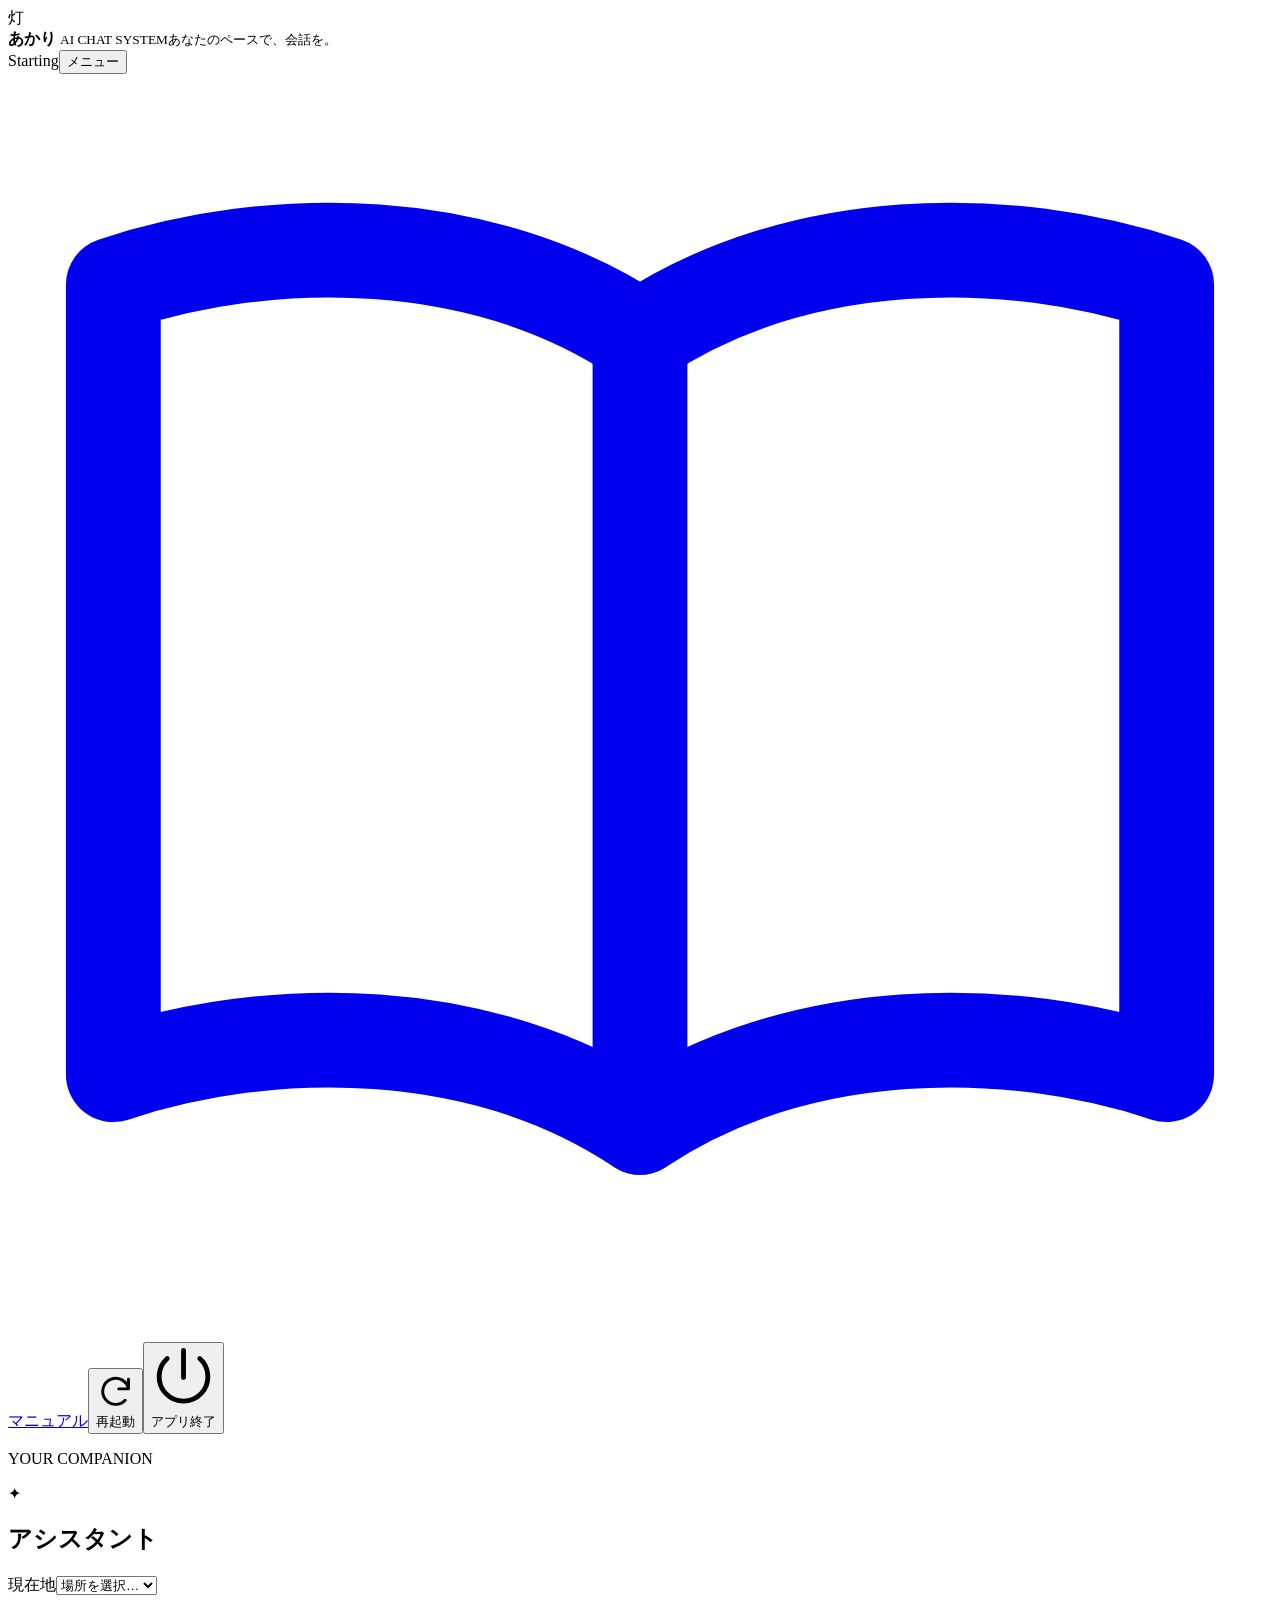
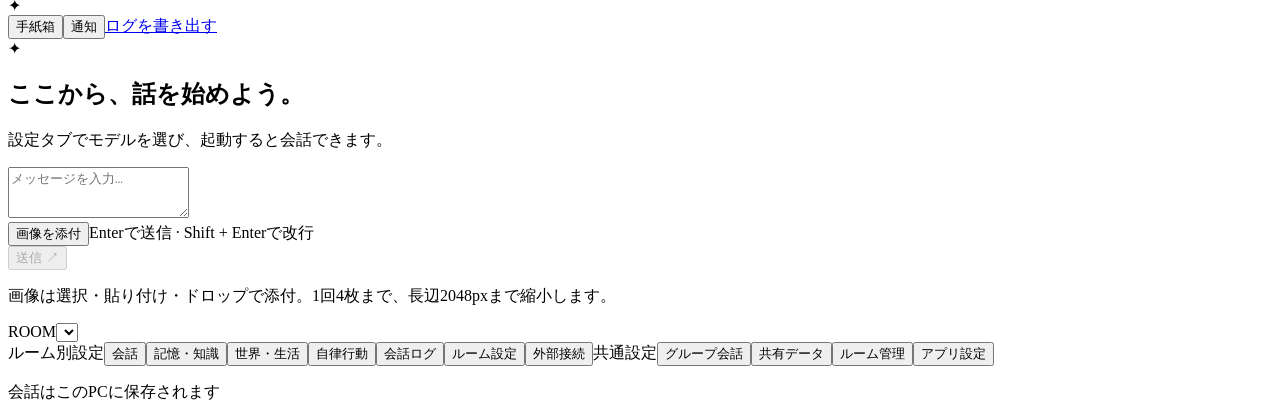
==== commit f4c22efa: "v0.1.1_beta" ====
--- a/app/web/index.html
+++ b/app/web/index.html
@@ -2,7 +2,7 @@
 <html lang="ja">
 <head><meta charset="utf-8"><meta name="viewport" content="width=device-width, initial-scale=1"><title>あかり | Akari-Chat</title><link rel="icon" type="image/png" sizes="64x64" href="/favicon.png?v=2"><link rel="stylesheet" href="/style.css"><script src="/autonomy.js" defer></script><script src="/timeline.js" defer></script><script src="/purpose.js" defer></script><script src="/research.js" defer></script><script src="/subscriptions.js" defer></script><script src="/watchlist.js" defer></script><script src="/user_memo.js" defer></script><script src="/inbox.js" defer></script><script src="/sleep_schedule.js" defer></script><script src="/sleep_policy.js" defer></script><script src="/research_maintenance.js" defer></script><script src="/entity_maintenance.js" defer></script><script src="/memory_saves.js" defer></script><script src="/appearance_catalog.js" defer></script><script src="/vendor/marked.js" defer></script><script src="/vendor/dompurify.js" defer></script><script src="/markdown.js" defer></script><script src="/app.js" defer></script><script src="/appearance.js" defer></script><script src="/conversation_api.js" defer></script><script src="/external_connections.js" defer></script><script src="/music_settings.js" defer></script><script src="/external_gateway.js" defer></script><script src="/room_management.js" defer></script><script src="/character_wizard.js" defer></script><script src="/action_reservations.js" defer></script><script src="/diary_archives.js" defer></script><script src="/persona_contracts.js" defer></script><script src="/retrieval_policy.js" defer></script><script src="/lifestyle_images.js" defer></script><script src="/image_link_jobs.js" defer></script><script src="/attachment_disposal.js" defer></script><script src="/group_chat.js" defer></script><script src="/index_refresh.js" defer></script><script src="/motivation.js" defer></script><script src="/memory_affect.js" defer></script><script src="/session_arousal.js" defer></script><script src="/memory_resonance.js" defer></script><script src="/action_repetition.js" defer></script><script src="/question_progress.js" defer></script><script src="/question_pipeline.js" defer></script></head>
 <body>
-<header><div class="brand"><span class="logo">灯</span><div><strong>あかり</strong> <span>v0.1.0_β</span><small><span class="brand-system">AI CHAT SYSTEM</span><span id="character-caption">あなたのペースで、会話を。</span></small></div></div><div class="top-actions"><span id="engine-state" class="pill">Starting</span><button id="toggle-settings" class="quiet">メニュー</button><a id="open-manual" class="button header-icon header-action" href="/manual" target="_blank" rel="noopener noreferrer" title="マニュアルを開く（別タブ）" aria-label="マニュアルを開く（別タブ）"><svg viewBox="0 0 24 24" fill="none" stroke="currentColor" stroke-width="1.8" stroke-linecap="round" stroke-linejoin="round" aria-hidden="true"><path d="M12 5C9 3 5 3 2 4v15c3-1 7-1 10 1 3-2 7-2 10-1V4c-3-1-7-1-10 1Z"/><path d="M12 5v15"/></svg><span class="action-label">マニュアル</span></a><button id="restart" type="button" class="quiet hold-button header-action" title="1秒長押しで未保存の変更を破棄し、生成を停止してアプリを再起動" aria-label="アプリ再起動（1秒長押し）"><span><svg viewBox="0 0 24 24" fill="none" stroke="currentColor" stroke-width="1.8" stroke-linecap="round" stroke-linejoin="round" aria-hidden="true"><path d="M20 5v6h-6M20 11a8 8 0 1 0-2 7"/></svg><span class="action-label">再起動</span></span></button><button id="shutdown" type="button" class="quiet hold-button header-action" title="1秒長押しで未保存の変更を破棄し、生成を停止してアプリを終了" aria-label="アプリ終了（1秒長押し）"><span><svg viewBox="0 0 24 24" fill="none" stroke="currentColor" stroke-width="1.8" stroke-linecap="round" aria-hidden="true"><path d="M12 2v10M6 5a9 9 0 1 0 12 0"/></svg><span class="action-label">アプリ終了</span></span></button></div></header>
+<header><div class="brand"><span class="logo">灯</span><div><strong>あかり</strong> <span id="app-version"></span><small><span class="brand-system">AI CHAT SYSTEM</span><span id="character-caption">あなたのペースで、会話を。</span></small></div></div><div class="top-actions"><span id="engine-state" class="pill">Starting</span><button id="toggle-settings" class="quiet">メニュー</button><a id="open-manual" class="button header-icon header-action" href="/manual" target="_blank" rel="noopener noreferrer" title="マニュアルを開く（別タブ）" aria-label="マニュアルを開く（別タブ）"><svg viewBox="0 0 24 24" fill="none" stroke="currentColor" stroke-width="1.8" stroke-linecap="round" stroke-linejoin="round" aria-hidden="true"><path d="M12 5C9 3 5 3 2 4v15c3-1 7-1 10 1 3-2 7-2 10-1V4c-3-1-7-1-10 1Z"/><path d="M12 5v15"/></svg><span class="action-label">マニュアル</span></a><button id="restart" type="button" class="quiet hold-button header-action" title="1秒長押しで未保存の変更を破棄し、生成を停止してアプリを再起動" aria-label="アプリ再起動（1秒長押し）"><span><svg viewBox="0 0 24 24" fill="none" stroke="currentColor" stroke-width="1.8" stroke-linecap="round" stroke-linejoin="round" aria-hidden="true"><path d="M20 5v6h-6M20 11a8 8 0 1 0-2 7"/></svg><span class="action-label">再起動</span></span></button><button id="shutdown" type="button" class="quiet hold-button header-action" title="1秒長押しで未保存の変更を破棄し、生成を停止してアプリを終了" aria-label="アプリ終了（1秒長押し）"><span><svg viewBox="0 0 24 24" fill="none" stroke="currentColor" stroke-width="1.8" stroke-linecap="round" aria-hidden="true"><path d="M12 2v10M6 5a9 9 0 1 0 12 0"/></svg><span class="action-label">アプリ終了</span></span></button></div></header>
 <main>
 <aside class="character-panel">
   <p class="eyebrow">YOUR COMPANION</p>
